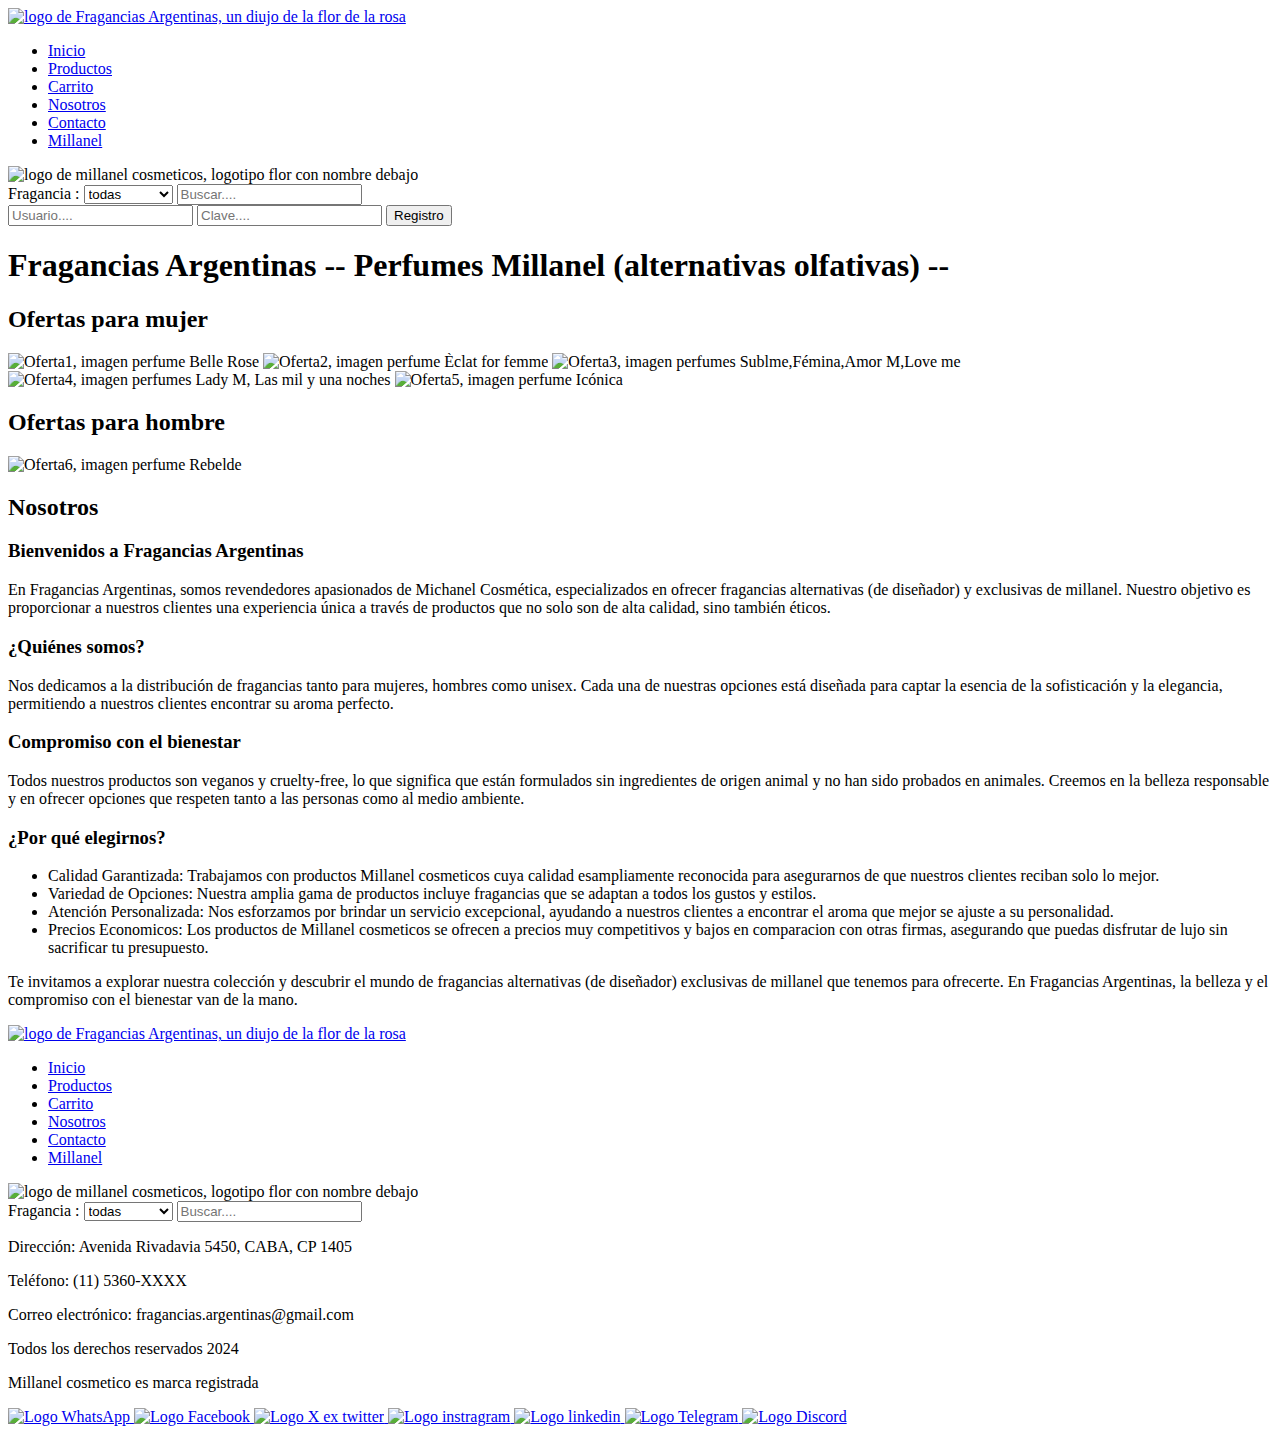
==== index.html @ 6be1ab0a "Add files via upload" ====
<!DOCTYPE html><!--avisa al navegador el formato html5-->
<html lang="es"><!--lang = lenguaje en español-->
  <!-- alt z cre multininea del texto para que entre la ventana -->    
    <!--etiqueta de configuraciones para el navegador-->
  <head>
      <meta charset="UTF-8">
      <meta name="viewport" content="width=device-width, initial-scale=1.0">
      <title>Fragancias Argentinas | Venta perfumes Millanel</title>
      <!-- favicon icono-->
      <link rel="shortcut icon" href="favicon.ico" type="image/x-icon">  
      <link rel="stylesheet" href="./css/estilos.css">
  </head>
  <!-- aca va el contenido que ve el usuario-->
  <body>
    <header id="header" class="colorPrincipal">
      <a href="index.html">
        <img class="logo" src="./assets/img/rosa _128px.png" alt="logo de Fragancias Argentinas, un diujo de la flor de la rosa"> 
      </a>        
      <nav>
        <ul>
          <!-- 
          <li><a href="">Inicio</a></li>
          <li><a href="#">Inicio</a></li>
          -->
          <li><a href="index.html">Inicio</a></li>   <!-- pagina con ofrtas-->
          <li><a href="./pages/productos.html">Productos</a></li>
          <li><a href="./pages/carrito.html">Carrito</a></li><!-- al hacer la compra pedir datos para facturar-->
          <li><a href="#nosotros">Nosotros</a></li>
          <li><a href="./pages/contacto.html">Contacto</a></li>
          <!--target="_blank" solo se usa cuando tenemos rutas absolutas 
          es decir el ancla o el link nos lleva fuera de nuestro sitio web y necesitamos que nuestro sitio web siga abierto en el navegador
          en el footer en los iconos de las redes sociales este atributo es obligatorio
          -->
          <li><a href="https://www.millanel.com" target="_blank">Millanel</a></li>
        </ul>
      </nav>
      <div>
        <img class="logo" src="./assets/img/millanel_logo.png" alt="logo de millanel cosmeticos, logotipo flor con nombre debajo "> 
      </div>
      <label for="genero">Fragancia :</label>
      <select name="genero" id="genero">
        <option value="todos">todas</option>
        <option value="femenino">femeninas</option>
        <option value="masculino">masculinas</option>
        <option value="unisex">unisex</option>
      </select>
      <!--  intentar poner una busqueda local-->
      <input type="search" placeholder="Buscar...."id="BusquedaText">       
      <div>
        <input type="text" placeholder="Usuario...."id="RegUsuario">  
        <input type="password" placeholder="Clave...."id="RegClave">       
        <button onclick="location.href='./pages/registro.html'">Registro</button>  
      </div>
    </header>
    <main>
      <h1><span class="razonSocial">Fragancias Argentinas</span> -- Perfumes Millanel (alternativas olfativas) --</h1>
      <section id="oferta_f">
        <h2>Ofertas para mujer</h2>
        <img src="./assets/img/ofertas/Oferta1.jpg" alt="Oferta1, imagen perfume Belle Rose">
        <img src="./assets/img/ofertas/Oferta2.jpg" alt="Oferta2, imagen perfume Èclat for femme">
        <img src="./assets/img/ofertas/Oferta3.jpg" alt="Oferta3, imagen perfumes Sublme,Fémina,Amor M,Love me">
        <img src="./assets/img/ofertas/Oferta4.jpg" alt="Oferta4, imagen perfumes Lady M, Las mil y  una noches">
        <img src="./assets/img/ofertas/Oferta5.jpg" alt="Oferta5, imagen perfume Icónica">
      </section>
      <section id="oferta_m">
        <h2>Ofertas para hombre</h2>
        <img src="./assets/img/ofertas/Oferta6.jpg" alt="Oferta6, imagen perfume Rebelde">
      </section>
      <section id="nosotros">
        <h2>Nosotros</h2>
        <h3>Bienvenidos a <span class="razonSocial">Fragancias Argentinas</span></h3>
        <p>
          En <span class="razonSocial">Fragancias Argentinas</span>, somos revendedores apasionados de Michanel Cosmética, especializados en ofrecer fragancias alternativas (de diseñador) y exclusivas de millanel. Nuestro objetivo es proporcionar a nuestros clientes una experiencia única a través de productos que no solo son de alta calidad, sino también éticos.           
        </p>
        <h3>¿Quiénes somos?</h3>
        <p>
          Nos dedicamos a la distribución de fragancias tanto para mujeres, hombres como unisex. Cada una de nuestras opciones está diseñada para captar la esencia de la sofisticación y la elegancia, permitiendo a nuestros clientes encontrar su aroma perfecto.
        </p>  
        <h3>Compromiso con el bienestar</h3>
        <p>
          Todos nuestros productos son veganos y cruelty-free, lo que significa que están formulados sin ingredientes de origen animal y no han sido probados en animales. Creemos en la belleza responsable y en ofrecer opciones que respeten tanto a las personas como al medio ambiente.
        </p>    
        <h3>¿Por qué elegirnos?</h3>
        <ul>
          <li>Calidad Garantizada: Trabajamos con productos Millanel cosmeticos cuya calidad
          esampliamente reconocida para asegurarnos de que nuestros clientes reciban solo lo mejor.</li>
          <li>Variedad de Opciones: Nuestra amplia gama de productos incluye fragancias que se adaptan a todos los gustos y estilos.</li>
          <li>Atención Personalizada: Nos esforzamos por brindar un servicio excepcional, ayudando a nuestros clientes a encontrar el aroma que mejor se ajuste a su personalidad.</li>
          <li>Precios Economicos: Los productos de Millanel cosmeticos se ofrecen a precios muy competitivos y bajos en comparacion con otras firmas, asegurando que puedas disfrutar de lujo sin sacrificar tu presupuesto. </li>
        </ul>
        <p>
          Te invitamos a explorar nuestra colección y descubrir el mundo de fragancias alternativas (de diseñador) exclusivas de millanel que tenemos para ofrecerte. En <span class="razonSocial">Fragancias Argentinas</span>, la belleza y el compromiso con el bienestar van de la mano. 
        </p>
    </main>
    <footer id="footer" class="colorPrincipal">
      <a href="index.html">
      <img src="./assets/img/rosa _128px.png" alt="logo de Fragancias Argentinas, un diujo de la flor de la rosa"> 
      <nav>
        <ul>
          <!-- 
          <li><a href="">Inicio</a></li>
          <li><a href="#">Inicio</a></li>
          -->
          <li><a href="index.html">Inicio</a></li>   <!-- pagina con ofrtas-->
          <li><a href="./pages/productos.html">Productos</a></li>
          <li><a href="./pages/carrito.html">Carrito</a></li><!-- al hacer la compra pedir datos para facturar-->
          <li><a href="#nosotros">Nosotros</a></li>
          <li><a href="./pages/contacto.html">Contacto</a></li>
          <!--target="_blank" solo se usa cuando tenemos rutas absolutas 
          es decir el ancla o el link nos lleva fuera de nuestro sitio web y necesitamos que nuestro sitio web siga abierto en el navegador
          en el footer en los iconos de las redes sociales este atributo es obligatorio
          -->
          <li><a href="https://www.millanel.com" target="_blank">Millanel</a></li>
        </ul>
      </nav>
      <div>
        <img class="logo" src="./assets/img/millanel_logo.png" alt="logo de millanel cosmeticos, logotipo flor con nombre debajo "> 
      </div>
      <label for="genero">Fragancia :</label>
        <select name="genero" id="genero">
        <option value="todos">todas</option>
        <option value="femenino">femeninas</option>
        <option value="masculino">masculinas</option>
        <option value="unisex">unisex</option>
      </select>
      <!--  intentar poner una busqueda local-->

      <input type="search" placeholder="Buscar...."id="BusquedaText">   

        <div>
          <p><span class="fuenteNegrita60">Dirección:</span> Avenida Rivadavia 5450, CABA, CP 1405</p>
          <p><span class="fuenteNegrita60">Teléfono:</span> (11) 5360-XXXX</p>
          <p><span class="fuenteNegrita60">Correo electrónico:</span>  fragancias.argentinas@gmail.com</p>
          <p>Todos los derechos reservados 2024</p>
          <p>Millanel cosmetico es marca registrada</p>
        </div>
        
      </div>
        <div class="iconos_redes">
          <a href="https://web.whatsapp.com/"target="_blank">
            <img src="./assets/img/Redes/WhatsApp.svg" alt="Logo WhatsApp" style="width:21px">
          </a>
          <a href="https://www.facebook.com" target="_blank">
          <img src="./assets/img/Redes/2023_Facebook_icon.svg" alt="Logo Facebook" style="width:20px">
        </a>
        <a href="https://x.com/?lang=es" target="_blank">
          <img src="./assets/img/Redes/X_logo_2023.svg" alt="Logo X ex twitter" style="width:20px">
        </a>
        <a href="https://www.instagram.com" target="_blank">
          <img src="./assets/img/Redes/Instagram_logo_2022.svg" alt="Logo instragram" style="width:20px">
        </a>
        <a href="https://www.linkedin.com" target="_blank">
          <img src="./assets/img/Redes/linkedin_icon.svg" alt="Logo linkedin" style="width:20px">
        </a>
        <a href="https://web.telegram.org/k/"target="_blank">
          <img src="./assets/img/Redes/Telegram_logo.svg" alt="Logo Telegram" style="width:21px">
        </a>
        <a href="https://discord.com/"target="_blank">
          <img src="./assets/img/Redes/discord-round-color-icon.svg" alt="Logo Discord" style="width:21px">
      </div>   
    </footer>
      
      
  </body>
</html>
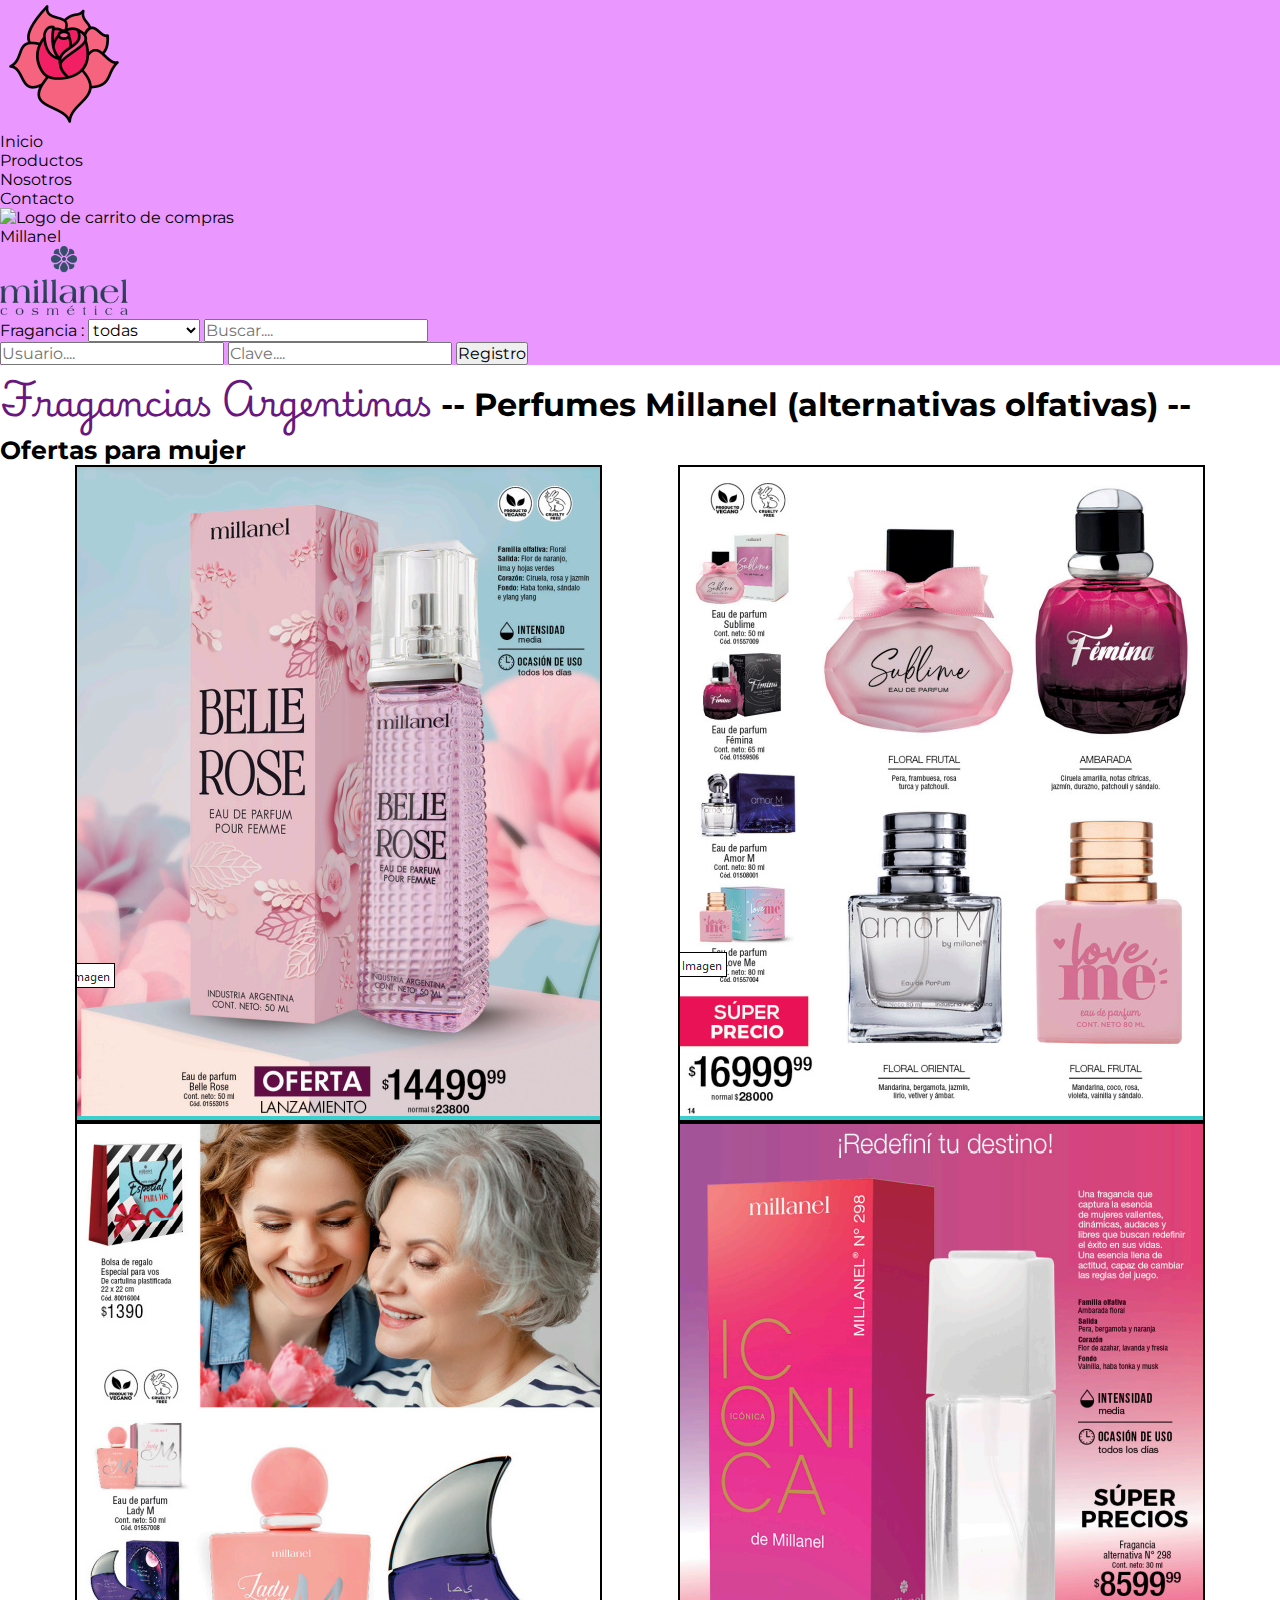
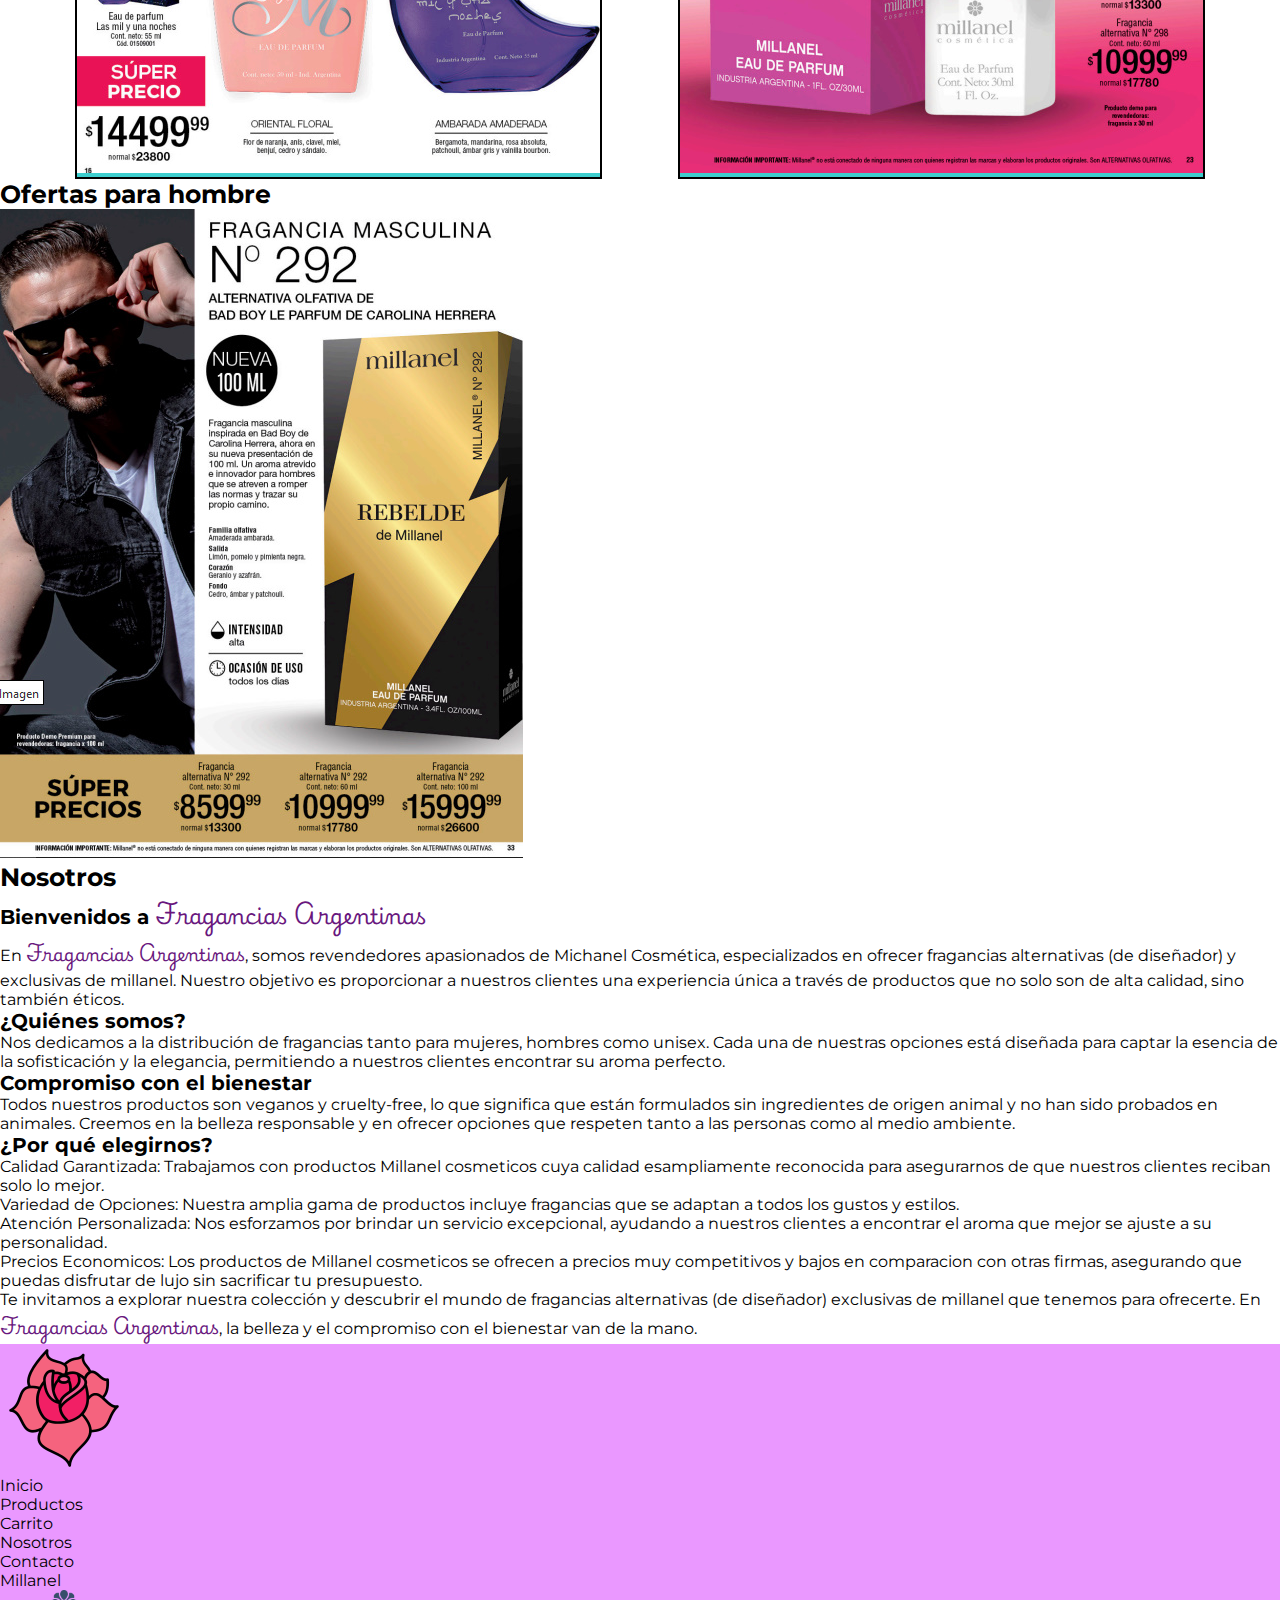
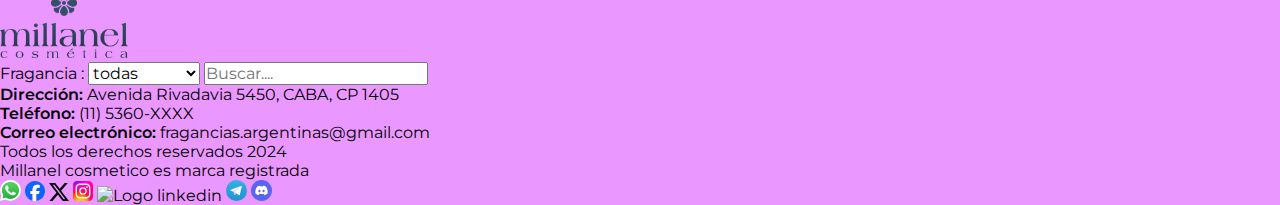
==== commit 6357344c: "Add files via upload" ====
--- a/index.html
+++ b/index.html
@@ -24,9 +24,16 @@
           -->
           <li><a href="index.html">Inicio</a></li>   <!-- pagina con ofrtas-->
           <li><a href="./pages/productos.html">Productos</a></li>
-          <li><a href="./pages/carrito.html">Carrito</a></li><!-- al hacer la compra pedir datos para facturar-->
+          <!-- <li><a href="./pages/carrito.html">Carrito</a></li>-->
+          <!-- al hacer la compra pedir datos para facturar-->
           <li><a href="#nosotros">Nosotros</a></li>
           <li><a href="./pages/contacto.html">Contacto</a></li>
+          <!-- <li><a href="./pages/carrito.html"  target="_blank">  -->
+          <li><a href="./pages/carrito.html" >
+            <img src="./assets/img/Redes/CarritoCompras.svg" alt="Logo de carrito de compras" style="width:20px">
+          </a>
+          </li>
+          
           <!--target="_blank" solo se usa cuando tenemos rutas absolutas 
           es decir el ancla o el link nos lleva fuera de nuestro sitio web y necesitamos que nuestro sitio web siga abierto en el navegador
           en el footer en los iconos de las redes sociales este atributo es obligatorio
@@ -54,13 +61,21 @@
     </header>
     <main>
       <h1><span class="razonSocial">Fragancias Argentinas</span> -- Perfumes Millanel (alternativas olfativas) --</h1>
-      <section id="oferta_f">
-        <h2>Ofertas para mujer</h2>
-        <img src="./assets/img/ofertas/Oferta1.jpg" alt="Oferta1, imagen perfume Belle Rose">
-        <img src="./assets/img/ofertas/Oferta2.jpg" alt="Oferta2, imagen perfume Èclat for femme">
-        <img src="./assets/img/ofertas/Oferta3.jpg" alt="Oferta3, imagen perfumes Sublme,Fémina,Amor M,Love me">
-        <img src="./assets/img/ofertas/Oferta4.jpg" alt="Oferta4, imagen perfumes Lady M, Las mil y  una noches">
-        <img src="./assets/img/ofertas/Oferta5.jpg" alt="Oferta5, imagen perfume Icónica">
+      <h2>Ofertas para mujer</h2>
+      <section class="contenedor_oferta" id="oferta_f">
+        <div class="flex-item">
+          <img src="./assets/img/ofertas/Oferta1.jpg" alt="Oferta1, imagen perfume Belle Rose">
+        </div>
+          <!-- <img src="./assets/img/ofertas/Oferta2.jpg" alt="Oferta2, imagen perfume Èclat for femme">-->
+        <div class="flex-item">
+          <img src="./assets/img/ofertas/Oferta3.jpg" alt="Oferta3, imagen perfumes Sublme,Fémina,Amor M,Love me">
+        </div>
+        <div class="flex-item">  
+          <img src="./assets/img/ofertas/Oferta4.jpg" alt="Oferta4, imagen perfumes Lady M, Las mil y  una noches">
+        </div>
+        <div class="flex-item">
+          <img src="./assets/img/ofertas/Oferta5.jpg" alt="Oferta5, imagen perfume Icónica">
+        </div>
       </section>
       <section id="oferta_m">
         <h2>Ofertas para hombre</h2>
--- a/css/estilos.css
+++ b/css/estilos.css
@@ -0,0 +1,88 @@
+/*@import url('https://fonts.googleapis.com/css2?family=Berkshire&family=Montserrat:ital,wght@0,100..900;1,100..900&display=swap');
+*/
+@import url('https://fonts.googleapis.com/css2?family=Berkshire+Swash&family=Montserrat:ital,wght@0,100..900;1,100..900&family=Playwrite+AR:wght@100..400&display=swap');
+/*
+@import url('https://fonts.googleapis.com/css2?family=Berkshire+Swash&family=Montserrat:ital,wght@0,100..900;1,100..900&display=swap');
+*/
+*{
+    /*fuente*/
+    font-family: "Montserrat", sans-serif;
+    font-size: 1rem; /* 1 rem es la unidad de medida que establecio en el navegador*/
+    margin:0;
+    padding:0;
+    box-sizing: border-box;
+
+}
+}
+h1,h2,h3,h4,h5,h6{
+    font-family: "Playwrite DE Grund", cursive;
+}
+.razonSocial{
+    font-family: "Playwrite AR", serif;
+    color: #69177e;
+    font-size: 1.05em;
+/*    font-family: "Berkshire Swash", serif;
+parrafo es lo minimo 16 pixeles rem de fija en el establecio nave y el em es el mas carcano la refenia
+*/
+}
+p{
+    font-size: 1rem; /* 1 rem es la unidad de medida que establecio en el navegador*/
+}
+h1{
+    font-size: 2rem; /* 1 rem es la unidad de medida que establecio en el navegador */
+}
+h2{
+    font-size: 1.56rem /*25px*/ ;
+}
+h3{
+    font-size: 1.25rem /*20px*/ ;
+}
+.fuente50px{
+    font-size: 55px;
+}
+.colorPrincipal{
+    background-color: #ea98ff;
+    color: black;
+    a{
+        color:black;
+    }
+}
+.fuenteNegrita{
+    font-weight: 700;
+}
+.fuenteNegrita60{
+    font-weight: 600;
+}
+header, footer{
+    .logo{
+        width: 10%;
+    }
+    ul{
+        list-style: none;
+    }
+    a{
+        color:white;
+        text-decoration: none;
+    }
+    .fa-whatsapp{
+        color: #25d366;
+        font-size: 64px;
+    }
+}
+
+.contenedor_oferta{
+    margin:0 auto;
+    display:flex;
+    flex-direction: row;
+    flex-wrap:wrap;
+    justify-content:space-evenly;
+    align-content: space-evenly;
+    align-items: center;
+}
+.flex-item{
+    border: 2px solid black;
+    background-color: rgb(61, 206, 206);
+
+   
+}   
+
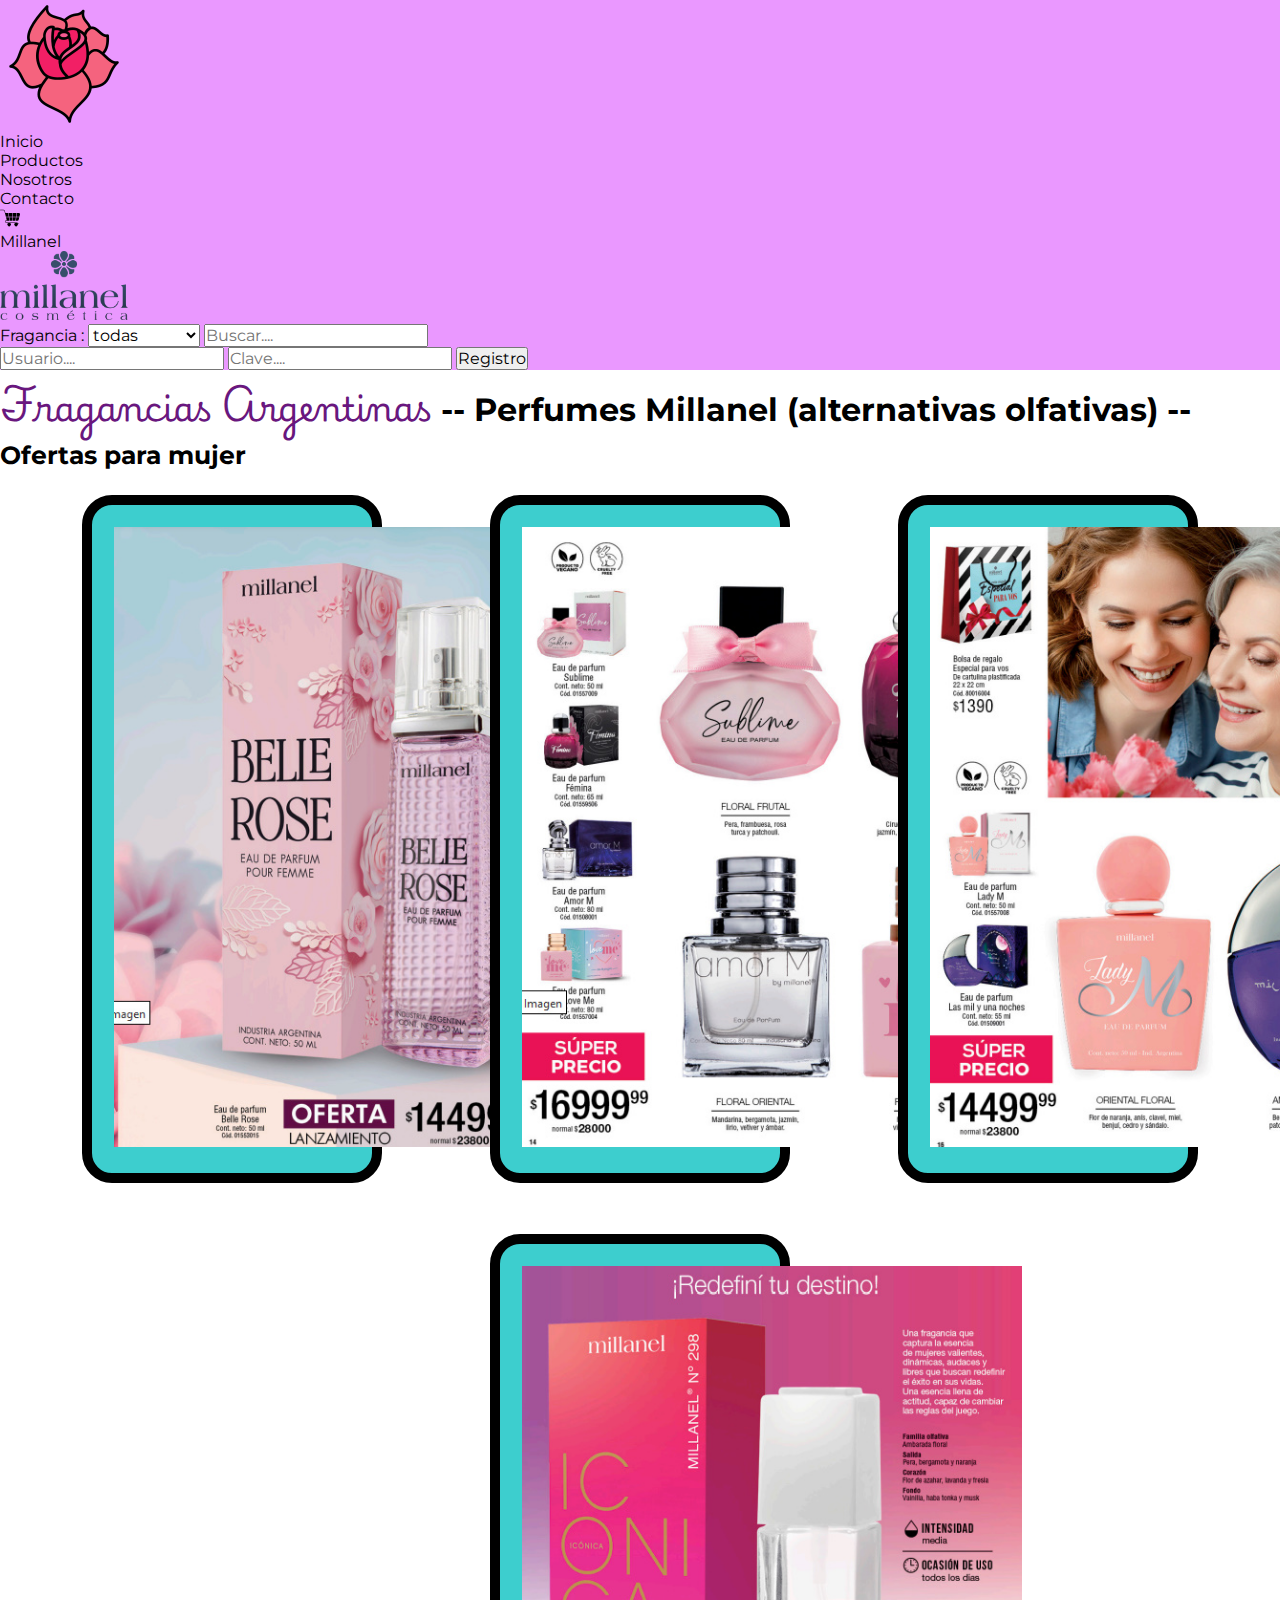
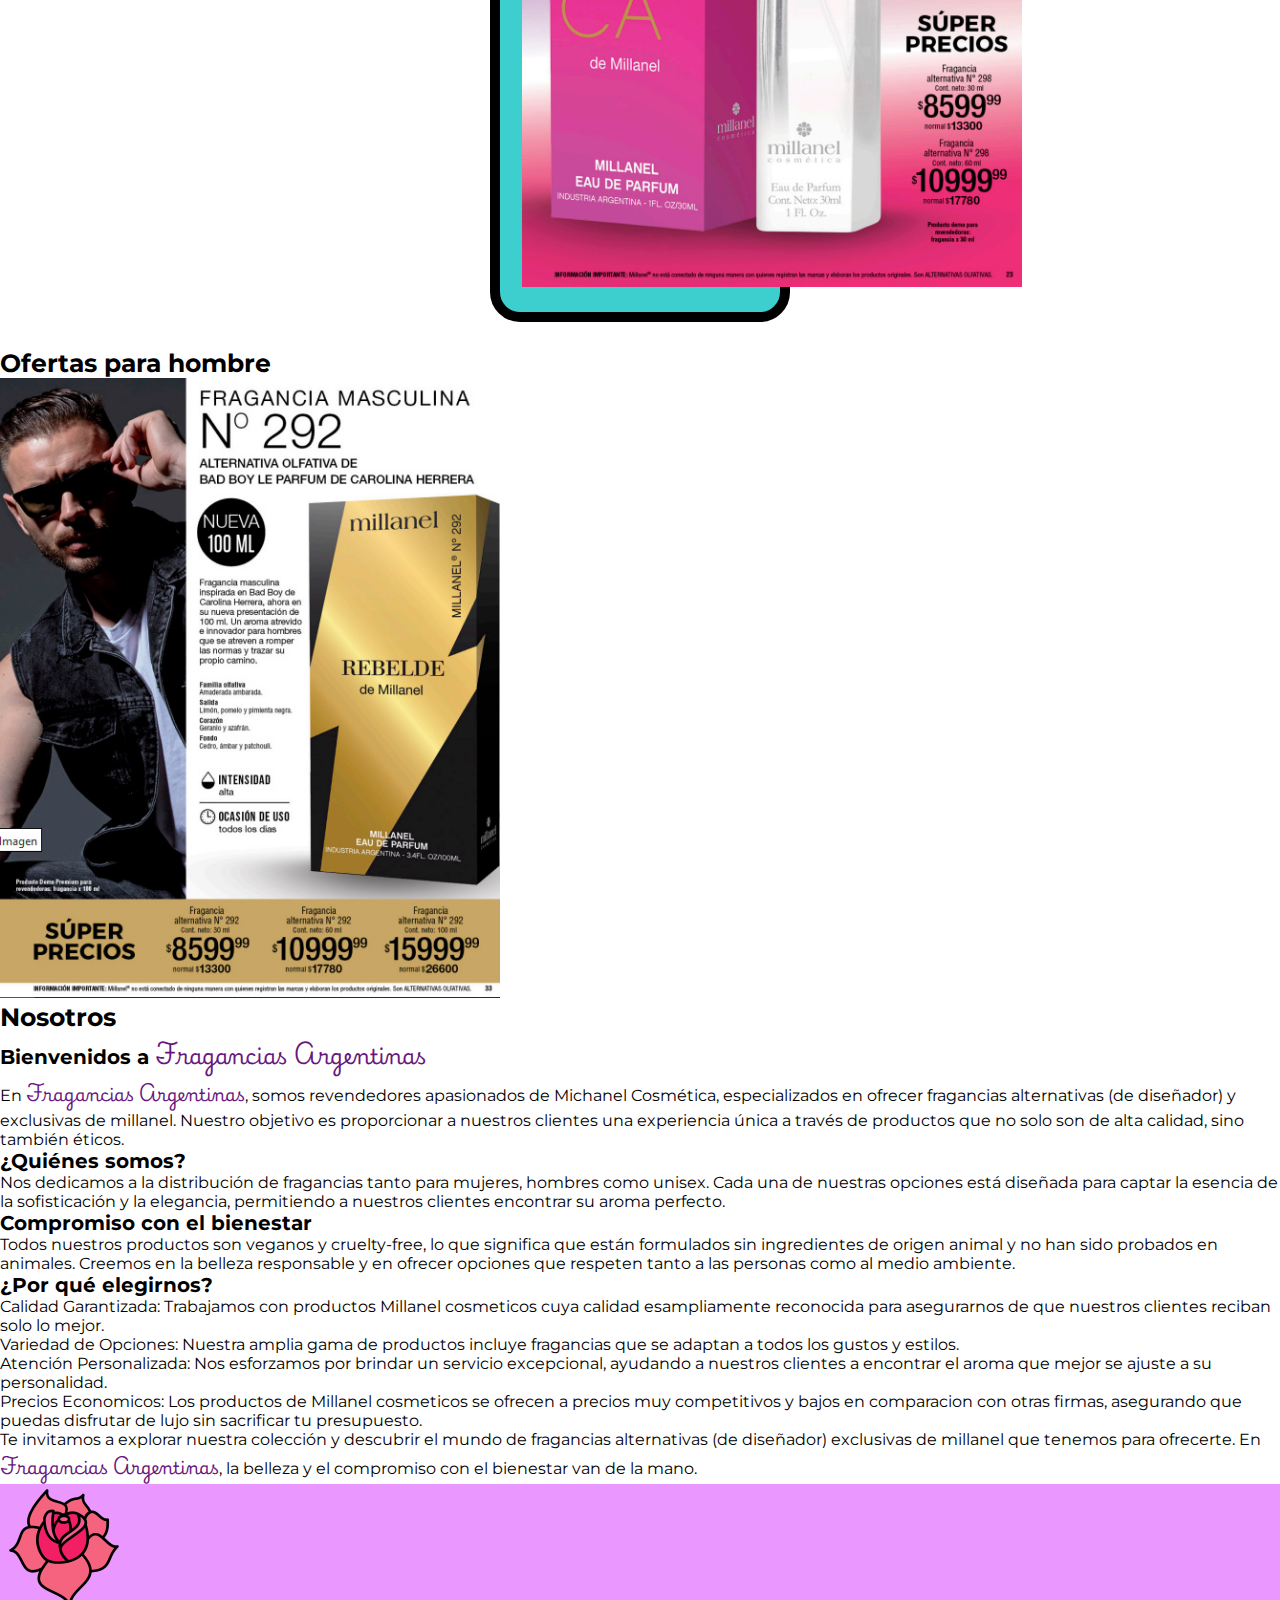
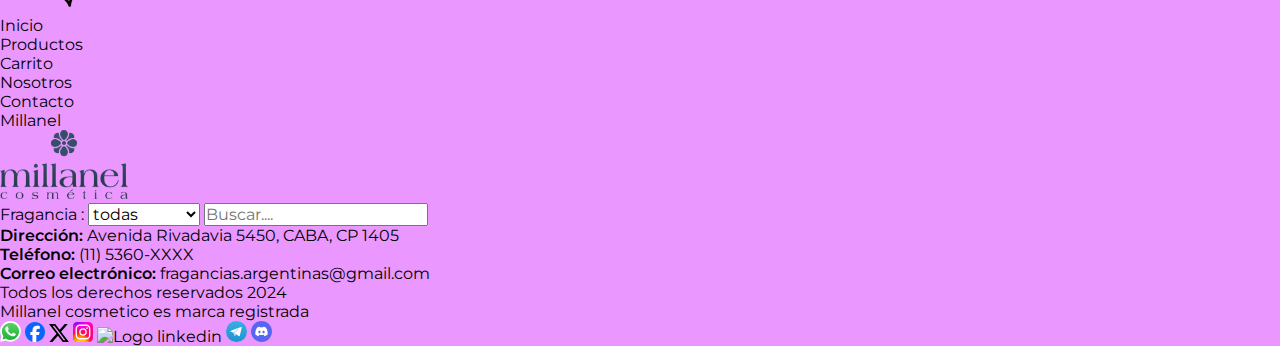
==== commit b6e01544: "Add files via upload" ====
--- a/index.html
+++ b/index.html
@@ -64,22 +64,22 @@
       <h2>Ofertas para mujer</h2>
       <section class="contenedor_oferta" id="oferta_f">
         <div class="flex-item">
-          <img src="./assets/img/ofertas/Oferta1.jpg" alt="Oferta1, imagen perfume Belle Rose">
+          <img src="./assets/img/ofertas/Oferta1.jpg" alt="Oferta1, imagen perfume Belle Rose" width="500px">
         </div>
           <!-- <img src="./assets/img/ofertas/Oferta2.jpg" alt="Oferta2, imagen perfume Èclat for femme">-->
         <div class="flex-item">
-          <img src="./assets/img/ofertas/Oferta3.jpg" alt="Oferta3, imagen perfumes Sublme,Fémina,Amor M,Love me">
+          <img src="./assets/img/ofertas/Oferta3.jpg" alt="Oferta3, imagen perfumes Sublme,Fémina,Amor M,Love me" width="500px">
         </div>
         <div class="flex-item">  
-          <img src="./assets/img/ofertas/Oferta4.jpg" alt="Oferta4, imagen perfumes Lady M, Las mil y  una noches">
+          <img src="./assets/img/ofertas/Oferta4.jpg" alt="Oferta4, imagen perfumes Lady M, Las mil y  una noches" width="500px">
         </div>
         <div class="flex-item">
-          <img src="./assets/img/ofertas/Oferta5.jpg" alt="Oferta5, imagen perfume Icónica">
+          <img src="./assets/img/ofertas/Oferta5.jpg" alt="Oferta5, imagen perfume Icónica" width="500px">
         </div>
       </section>
       <section id="oferta_m">
         <h2>Ofertas para hombre</h2>
-        <img src="./assets/img/ofertas/Oferta6.jpg" alt="Oferta6, imagen perfume Rebelde">
+        <img src="./assets/img/ofertas/Oferta6.jpg" alt="Oferta6, imagen perfume Rebelde" width="500px">
       </section>
       <section id="nosotros">
         <h2>Nosotros</h2>
--- a/css/estilos.css
+++ b/css/estilos.css
@@ -75,14 +75,19 @@
     display:flex;
     flex-direction: row;
     flex-wrap:wrap;
+    align-content: space-evenly;
     justify-content:space-evenly;
-    align-content: space-evenly;
     align-items: center;
+    
+    
 }
 .flex-item{
-    border: 2px solid black;
+    border: 10px solid black;
+    border-radius: 30px; /* 5% */
     background-color: rgb(61, 206, 206);
+    padding: 1.7%;
+    width: 300px; 
+    margin: 2%;
 
-   
 }   
 
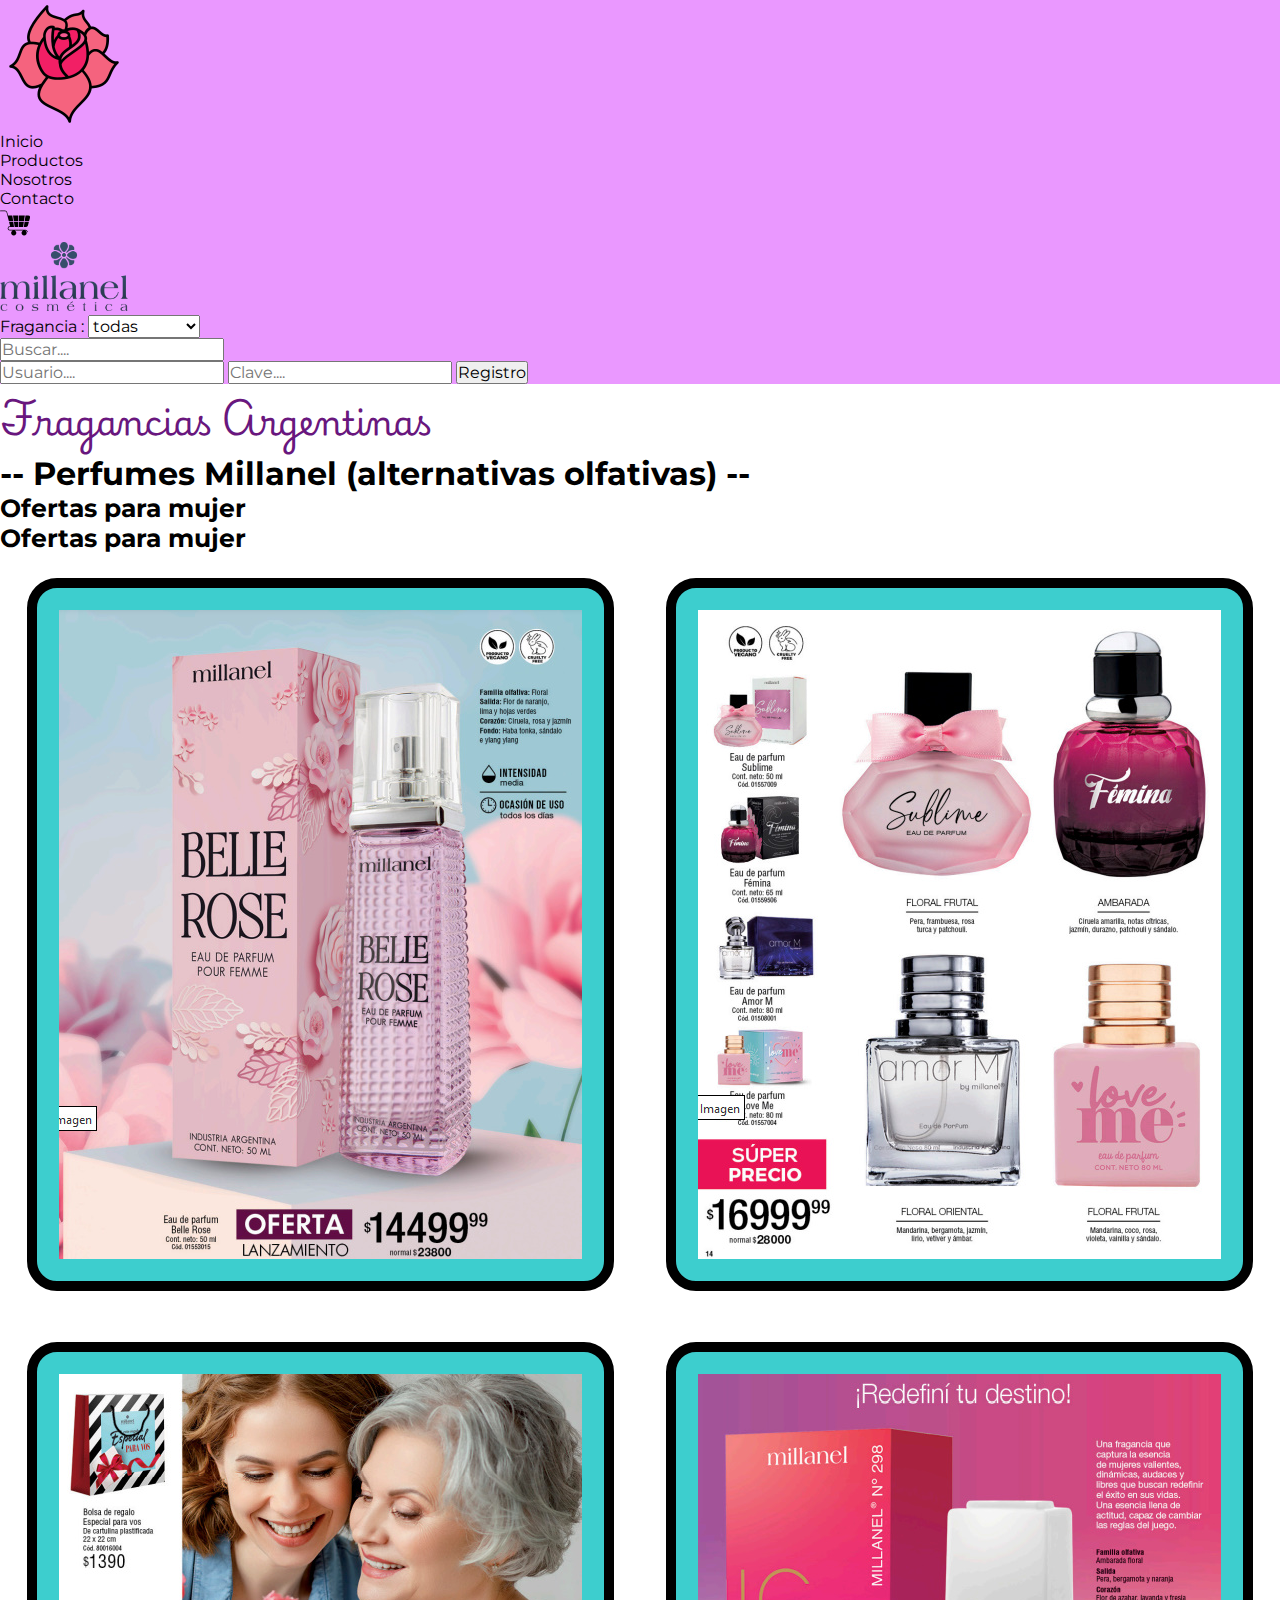
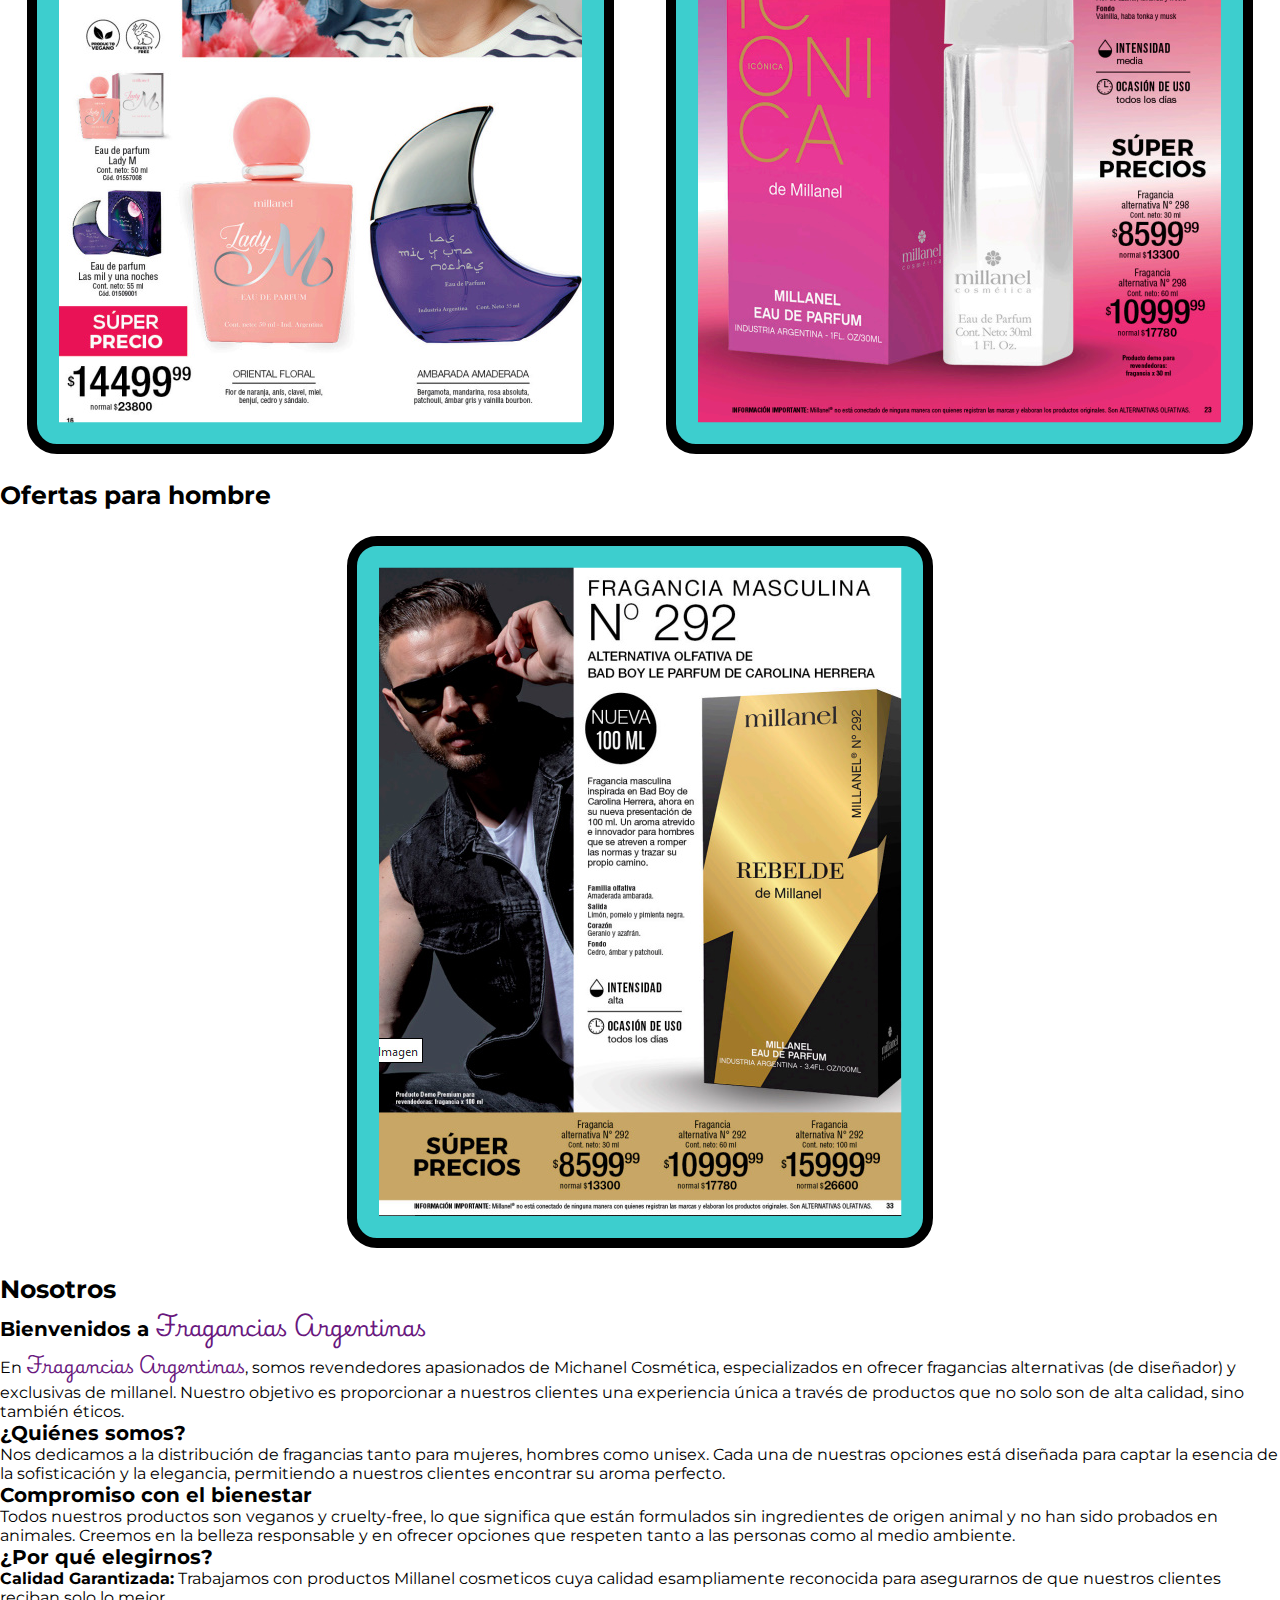
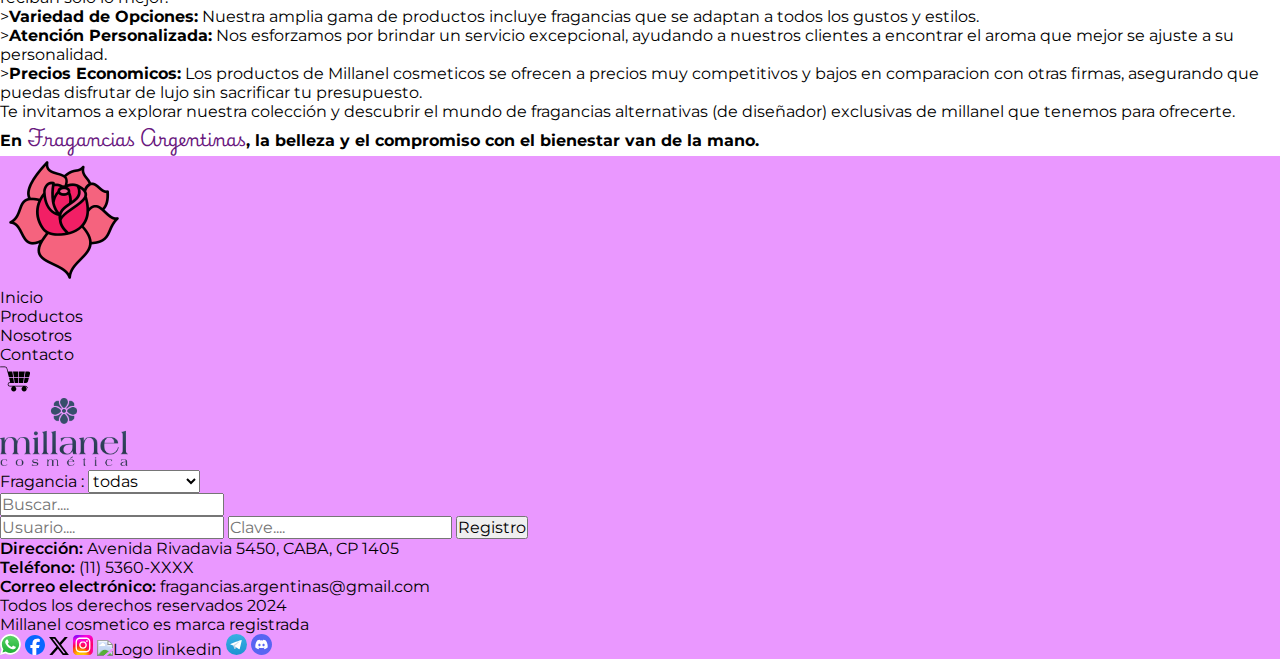
==== commit 22c7334c: "Add files via upload" ====
--- a/index.html
+++ b/index.html
@@ -1,87 +1,77 @@
-<!DOCTYPE html><!--avisa al navegador el formato html5-->
-<html lang="es"><!--lang = lenguaje en español-->
+<!DOCTYPE html>
+<html lang="es">
   <!-- alt z cre multininea del texto para que entre la ventana -->    
-    <!--etiqueta de configuraciones para el navegador-->
   <head>
-      <meta charset="UTF-8">
-      <meta name="viewport" content="width=device-width, initial-scale=1.0">
-      <title>Fragancias Argentinas | Venta perfumes Millanel</title>
-      <!-- favicon icono-->
-      <link rel="shortcut icon" href="favicon.ico" type="image/x-icon">  
-      <link rel="stylesheet" href="./css/estilos.css">
+    <meta charset="UTF-8">
+    <meta name="viewport" content="width=device-width, initial-scale=1.0">
+    <title>Fragancias Argentinas | Venta perfumes Millanel </title>
+    <link rel="shortcut icon" href="favicon.ico" type="image/x-icon">  
+    <link rel="stylesheet" href="./css/estilos.css">
   </head>
-  <!-- aca va el contenido que ve el usuario-->
   <body>
     <header id="header" class="colorPrincipal">
-      <a href="index.html">
-        <img class="logo" src="./assets/img/rosa _128px.png" alt="logo de Fragancias Argentinas, un diujo de la flor de la rosa"> 
-      </a>        
-      <nav>
-        <ul>
-          <!-- 
-          <li><a href="">Inicio</a></li>
-          <li><a href="#">Inicio</a></li>
-          -->
-          <li><a href="index.html">Inicio</a></li>   <!-- pagina con ofrtas-->
-          <li><a href="./pages/productos.html">Productos</a></li>
-          <!-- <li><a href="./pages/carrito.html">Carrito</a></li>-->
-          <!-- al hacer la compra pedir datos para facturar-->
-          <li><a href="#nosotros">Nosotros</a></li>
-          <li><a href="./pages/contacto.html">Contacto</a></li>
-          <!-- <li><a href="./pages/carrito.html"  target="_blank">  -->
-          <li><a href="./pages/carrito.html" >
-            <img src="./assets/img/Redes/CarritoCompras.svg" alt="Logo de carrito de compras" style="width:20px">
+      <section class="contenedor_header">
+        <div class="header-flex-item">
+          <a href="index.html">
+            <img class="logo" src="./assets/img/rosa _128px.png" alt="logo de Fragancias Argentinas, un diujo de la flor de la rosa"> 
           </a>
-          </li>
-          
-          <!--target="_blank" solo se usa cuando tenemos rutas absolutas 
-          es decir el ancla o el link nos lleva fuera de nuestro sitio web y necesitamos que nuestro sitio web siga abierto en el navegador
-          en el footer en los iconos de las redes sociales este atributo es obligatorio
-          -->
-          <li><a href="https://www.millanel.com" target="_blank">Millanel</a></li>
-        </ul>
-      </nav>
-      <div>
-        <img class="logo" src="./assets/img/millanel_logo.png" alt="logo de millanel cosmeticos, logotipo flor con nombre debajo "> 
-      </div>
-      <label for="genero">Fragancia :</label>
-      <select name="genero" id="genero">
-        <option value="todos">todas</option>
-        <option value="femenino">femeninas</option>
-        <option value="masculino">masculinas</option>
-        <option value="unisex">unisex</option>
-      </select>
-      <!--  intentar poner una busqueda local-->
-      <input type="search" placeholder="Buscar...."id="BusquedaText">       
-      <div>
-        <input type="text" placeholder="Usuario...."id="RegUsuario">  
-        <input type="password" placeholder="Clave...."id="RegClave">       
-        <button onclick="location.href='./pages/registro.html'">Registro</button>  
+        </div>
+        <div class="header-flex-item">
+          <nav>
+            <ul>
+              <li><a href="index.html">Inicio</a></li>   <!-- pagina con ofrtas-->
+              <li><a href="./pages/productos.html">Productos</a></li>
+              <li><a href="#nosotros">Nosotros</a></li>
+              <li><a href="./pages/contacto.html">Contacto</a></li>
+              <li><a href="./pages/carrito.html" >
+                <img src="./assets/img/Redes/CarritoCompras.svg" alt="Logo de carrito de compras" style="width:30px">
+              </a></li>
+            </ul>
+          </nav>
+        </div>
+        <div class="header-flex-item">
+          <a href="https://www.millanel.com" target="_blank">
+            <img class="logo" src="./assets/img/millanel_logo.png" alt="logo de millanel cosmeticos, logotipo flor con nombre debajo "> 
+          </a>
+        </div>
+      </section>
+      <section class="contenedor_sub_nav">
+        <div class="sub_nav-flex-item">
+          <label for="genero">Fragancia :</label>
+          <select name="genero" id="genero">
+            <option value="todos">todas</option>
+            <option value="femenino">femeninas</option>
+            <option value="masculino">masculinas</option>
+            <option value="unisex">unisex</option>  
+          </select> 
+        </div> 
+        <input type="search" placeholder="Buscar...." class="sub_nav-flex-item" id="BusquedaText">   
+        <div class="sub_nav-flex-item"> 
+          <input type="text" placeholder="Usuario...."id="RegUsuario">
+          <input type="password" placeholder="Clave...."id="RegClave">
+          <button onclick="location.href='./pages/registro.html'">Registro</button>       
+        </section>   
       </div>
     </header>
     <main>
-      <h1><span class="razonSocial">Fragancias Argentinas</span> -- Perfumes Millanel (alternativas olfativas) --</h1>
+      <h1><div class="razonSocial">Fragancias Argentinas</div> -- Perfumes Millanel (alternativas olfativas) --</h1>
       <h2>Ofertas para mujer</h2>
-      <section class="contenedor_oferta" id="oferta_f">
-        <div class="flex-item">
-          <img src="./assets/img/ofertas/Oferta1.jpg" alt="Oferta1, imagen perfume Belle Rose" width="500px">
-        </div>
-          <!-- <img src="./assets/img/ofertas/Oferta2.jpg" alt="Oferta2, imagen perfume Èclat for femme">-->
-        <div class="flex-item">
-          <img src="./assets/img/ofertas/Oferta3.jpg" alt="Oferta3, imagen perfumes Sublme,Fémina,Amor M,Love me" width="500px">
-        </div>
-        <div class="flex-item">  
-          <img src="./assets/img/ofertas/Oferta4.jpg" alt="Oferta4, imagen perfumes Lady M, Las mil y  una noches" width="500px">
-        </div>
-        <div class="flex-item">
-          <img src="./assets/img/ofertas/Oferta5.jpg" alt="Oferta5, imagen perfume Icónica" width="500px">
+      <section id="oferta_f">
+        <h2>Ofertas para mujer</h2>
+        <div class="contenedor_oferta">
+          <img src="./assets/img/ofertas/Oferta1.jpg" alt="Oferta1, imagen perfume Belle Rose" class="flex-item">
+          <img src="./assets/img/ofertas/Oferta3.jpg" alt="Oferta3, imagen perfumes Sublme,Fémina,Amor M,Love me" class="flex-item">    
+          <img src="./assets/img/ofertas/Oferta4.jpg" alt="Oferta4, imagen perfumes Lady M, Las mil y  una noches" class="flex-item">      
+          <img src="./assets/img/ofertas/Oferta5.jpg" alt="Oferta5, imagen perfume Icónica" class="flex-item">
         </div>
       </section>
       <section id="oferta_m">
         <h2>Ofertas para hombre</h2>
-        <img src="./assets/img/ofertas/Oferta6.jpg" alt="Oferta6, imagen perfume Rebelde" width="500px">
+        <div class="contenedor_oferta" >
+          <img src="./assets/img/ofertas/Oferta6.jpg" alt="Oferta6, imagen perfume Rebelde" class="flex-item">
+        </div>
       </section>
-      <section id="nosotros">
+      <section class="nosotros" id="nosotros">
         <h2>Nosotros</h2>
         <h3>Bienvenidos a <span class="razonSocial">Fragancias Argentinas</span></h3>
         <p>
@@ -97,59 +87,73 @@
         </p>    
         <h3>¿Por qué elegirnos?</h3>
         <ul>
-          <li>Calidad Garantizada: Trabajamos con productos Millanel cosmeticos cuya calidad
+          <li><span class="fuenteNegrita">Calidad Garantizada:</span> Trabajamos con productos Millanel cosmeticos cuya calidad
           esampliamente reconocida para asegurarnos de que nuestros clientes reciban solo lo mejor.</li>
-          <li>Variedad de Opciones: Nuestra amplia gama de productos incluye fragancias que se adaptan a todos los gustos y estilos.</li>
-          <li>Atención Personalizada: Nos esforzamos por brindar un servicio excepcional, ayudando a nuestros clientes a encontrar el aroma que mejor se ajuste a su personalidad.</li>
-          <li>Precios Economicos: Los productos de Millanel cosmeticos se ofrecen a precios muy competitivos y bajos en comparacion con otras firmas, asegurando que puedas disfrutar de lujo sin sacrificar tu presupuesto. </li>
+          <li>><span class="fuenteNegrita">Variedad de Opciones:</span> Nuestra amplia gama de productos incluye fragancias que se adaptan a todos los gustos y estilos.</li>
+          <li>><span class="fuenteNegrita">Atención Personalizada:</span> Nos esforzamos por brindar un servicio excepcional, ayudando a nuestros clientes a encontrar el aroma que mejor se ajuste a su personalidad.</li>
+          <li>><span class="fuenteNegrita">Precios Economicos:</span> Los productos de Millanel cosmeticos se ofrecen a precios muy competitivos y bajos en comparacion con otras firmas, asegurando que puedas disfrutar de lujo sin sacrificar tu presupuesto. </li>
         </ul>
         <p>
-          Te invitamos a explorar nuestra colección y descubrir el mundo de fragancias alternativas (de diseñador) exclusivas de millanel que tenemos para ofrecerte. En <span class="razonSocial">Fragancias Argentinas</span>, la belleza y el compromiso con el bienestar van de la mano. 
+          Te invitamos a explorar nuestra colección y descubrir el mundo de fragancias alternativas (de diseñador) exclusivas de millanel que tenemos para ofrecerte. 
         </p>
+        <h4 >
+          En <span class="razonSocial">Fragancias Argentinas</span>, la belleza y el compromiso con el bienestar van de la mano. 
+        </h4>
     </main>
     <footer id="footer" class="colorPrincipal">
-      <a href="index.html">
-      <img src="./assets/img/rosa _128px.png" alt="logo de Fragancias Argentinas, un diujo de la flor de la rosa"> 
-      <nav>
-        <ul>
-          <!-- 
-          <li><a href="">Inicio</a></li>
-          <li><a href="#">Inicio</a></li>
-          -->
-          <li><a href="index.html">Inicio</a></li>   <!-- pagina con ofrtas-->
-          <li><a href="./pages/productos.html">Productos</a></li>
-          <li><a href="./pages/carrito.html">Carrito</a></li><!-- al hacer la compra pedir datos para facturar-->
-          <li><a href="#nosotros">Nosotros</a></li>
-          <li><a href="./pages/contacto.html">Contacto</a></li>
-          <!--target="_blank" solo se usa cuando tenemos rutas absolutas 
-          es decir el ancla o el link nos lleva fuera de nuestro sitio web y necesitamos que nuestro sitio web siga abierto en el navegador
-          en el footer en los iconos de las redes sociales este atributo es obligatorio
-          -->
-          <li><a href="https://www.millanel.com" target="_blank">Millanel</a></li>
-        </ul>
-      </nav>
-      <div>
-        <img class="logo" src="./assets/img/millanel_logo.png" alt="logo de millanel cosmeticos, logotipo flor con nombre debajo "> 
+      <section class="contenedor_header">
+        <div class="header-flex-item">
+          <a href="index.html">
+            <img class="logo" src="./assets/img/rosa _128px.png" alt="logo de Fragancias Argentinas, un diujo de la flor de la rosa"> 
+          </a>
+        </div>
+        <div class="header-flex-item">
+          <nav>
+            <ul>
+              <li><a href="index.html">Inicio</a></li>   <!-- pagina con ofrtas-->
+              <li><a href="./pages/productos.html">Productos</a></li>
+              <li><a href="#nosotros">Nosotros</a></li>
+              <li><a href="./pages/contacto.html">Contacto</a></li>
+              <li><a href="./pages/carrito.html" >
+                <img src="./assets/img/Redes/CarritoCompras.svg" alt="Logo de carrito de compras" style="width:30px">
+              </a></li>
+            </ul>
+          </nav>
+        </div>
+        <div class="header-flex-item">
+          <a href="https://www.millanel.com" target="_blank">
+            <img class="logo" src="./assets/img/millanel_logo.png" alt="logo de millanel cosmeticos, logotipo flor con nombre debajo "> 
+          </a>
+        </div>
+      </section>
+      <section class="contenedor_sub_nav">
+        <div class="sub_nav-flex-item">
+          <label for="genero">Fragancia :</label>
+          <select name="genero" id="genero">
+            <option value="todos">todas</option>
+            <option value="femenino">femeninas</option>
+            <option value="masculino">masculinas</option>
+            <option value="unisex">unisex</option>  
+          </select> 
+        </div> 
+        <input type="search" placeholder="Buscar...." class="sub_nav-flex-item" id="BusquedaText">   
+        <div class="sub_nav-flex-item"> 
+          <input type="text" placeholder="Usuario...."id="RegUsuario">
+          <input type="password" placeholder="Clave...."id="RegClave">
+          <button onclick="location.href='./pages/registro.html'">Registro</button>       
+        </section>   
       </div>
-      <label for="genero">Fragancia :</label>
-        <select name="genero" id="genero">
-        <option value="todos">todas</option>
-        <option value="femenino">femeninas</option>
-        <option value="masculino">masculinas</option>
-        <option value="unisex">unisex</option>
-      </select>
-      <!--  intentar poner una busqueda local-->
-
-      <input type="search" placeholder="Buscar...."id="BusquedaText">   
-
-        <div>
-          <p><span class="fuenteNegrita60">Dirección:</span> Avenida Rivadavia 5450, CABA, CP 1405</p>
+      <section class="comunicacion">
+        <div class="comunicacion-flex-item">
+          <p ><span class="fuenteNegrita60">Dirección:</span> Avenida Rivadavia 5450, CABA, CP 1405</p>
           <p><span class="fuenteNegrita60">Teléfono:</span> (11) 5360-XXXX</p>
           <p><span class="fuenteNegrita60">Correo electrónico:</span>  fragancias.argentinas@gmail.com</p>
+        </div>
+        <div class="comunicacion-flex-item">
           <p>Todos los derechos reservados 2024</p>
           <p>Millanel cosmetico es marca registrada</p>
         </div>
-        
+      </section>
       </div>
         <div class="iconos_redes">
           <a href="https://web.whatsapp.com/"target="_blank">
--- a/css/estilos.css
+++ b/css/estilos.css
@@ -40,6 +40,7 @@
 .fuente50px{
     font-size: 55px;
 }
+
 .colorPrincipal{
     background-color: #ea98ff;
     color: black;
@@ -86,8 +87,8 @@
     border-radius: 30px; /* 5% */
     background-color: rgb(61, 206, 206);
     padding: 1.7%;
-    width: 300px; 
     margin: 2%;
+    
 
 }   
 
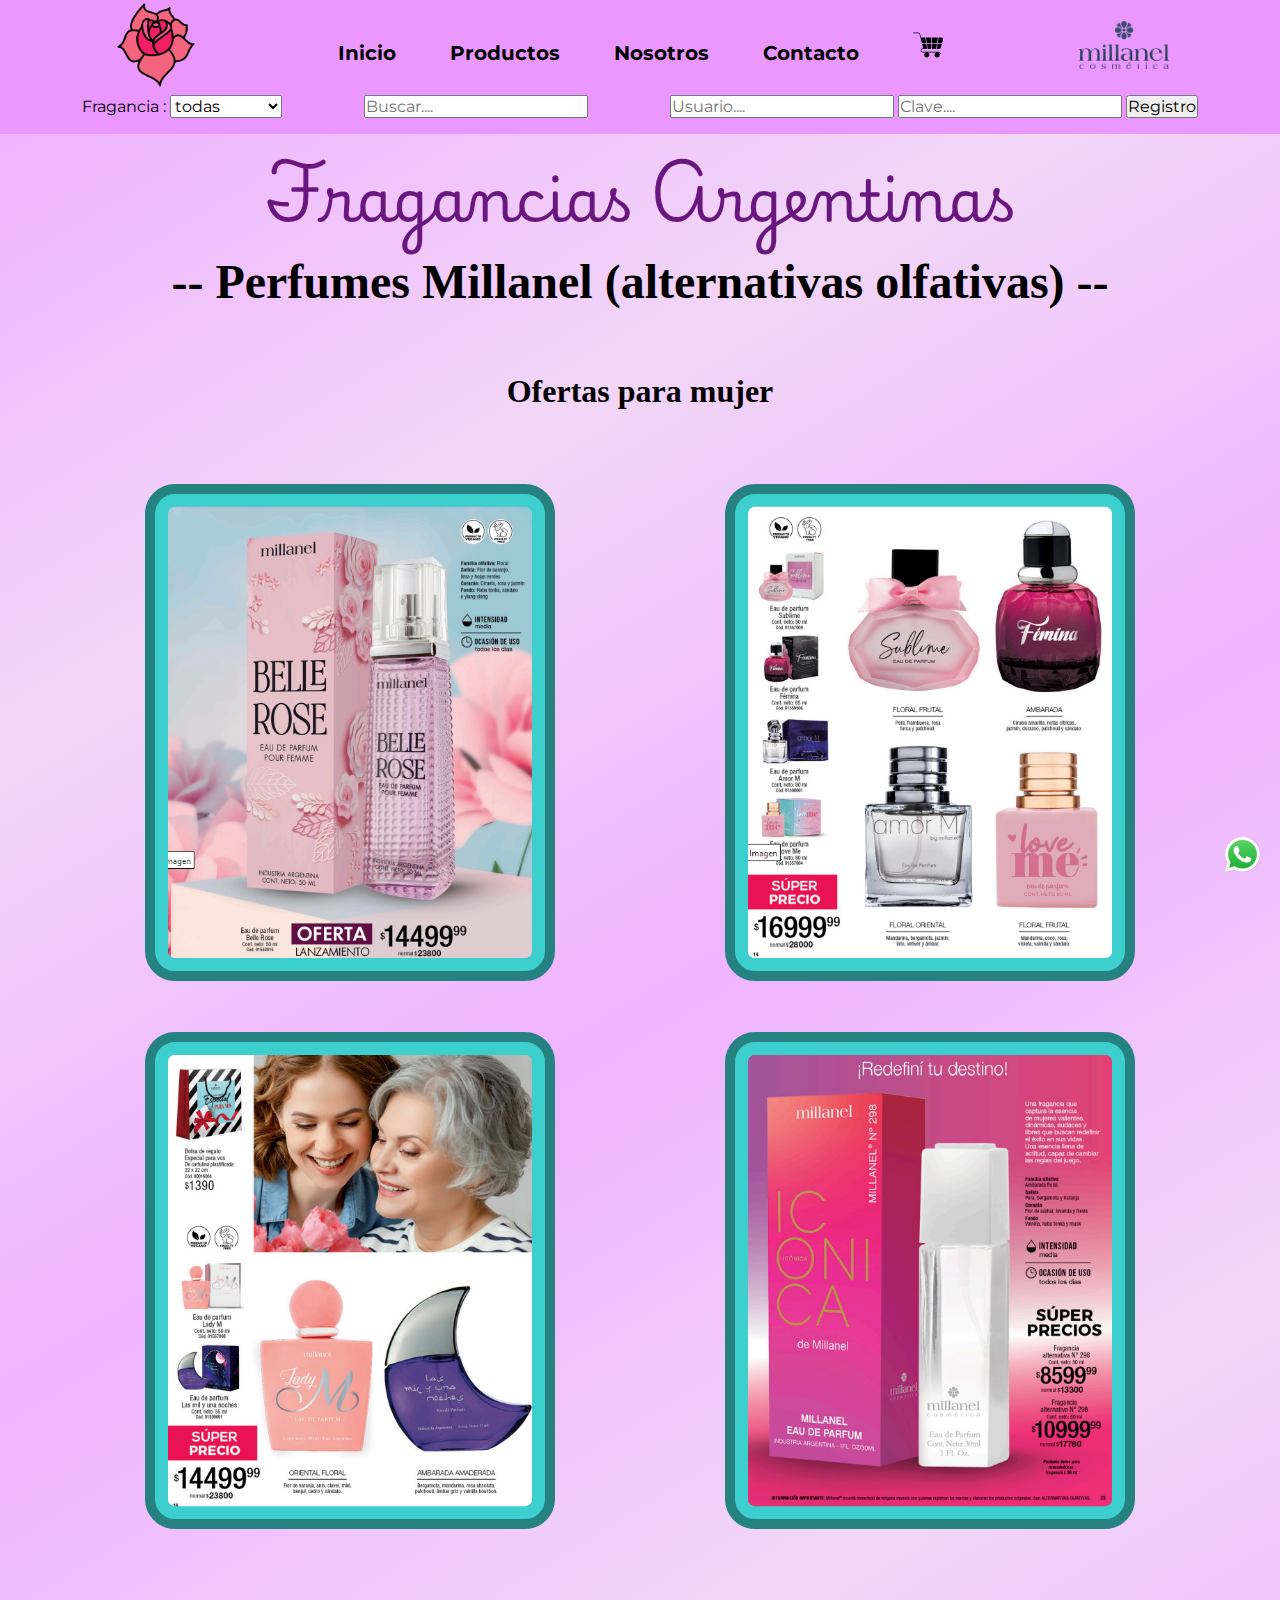
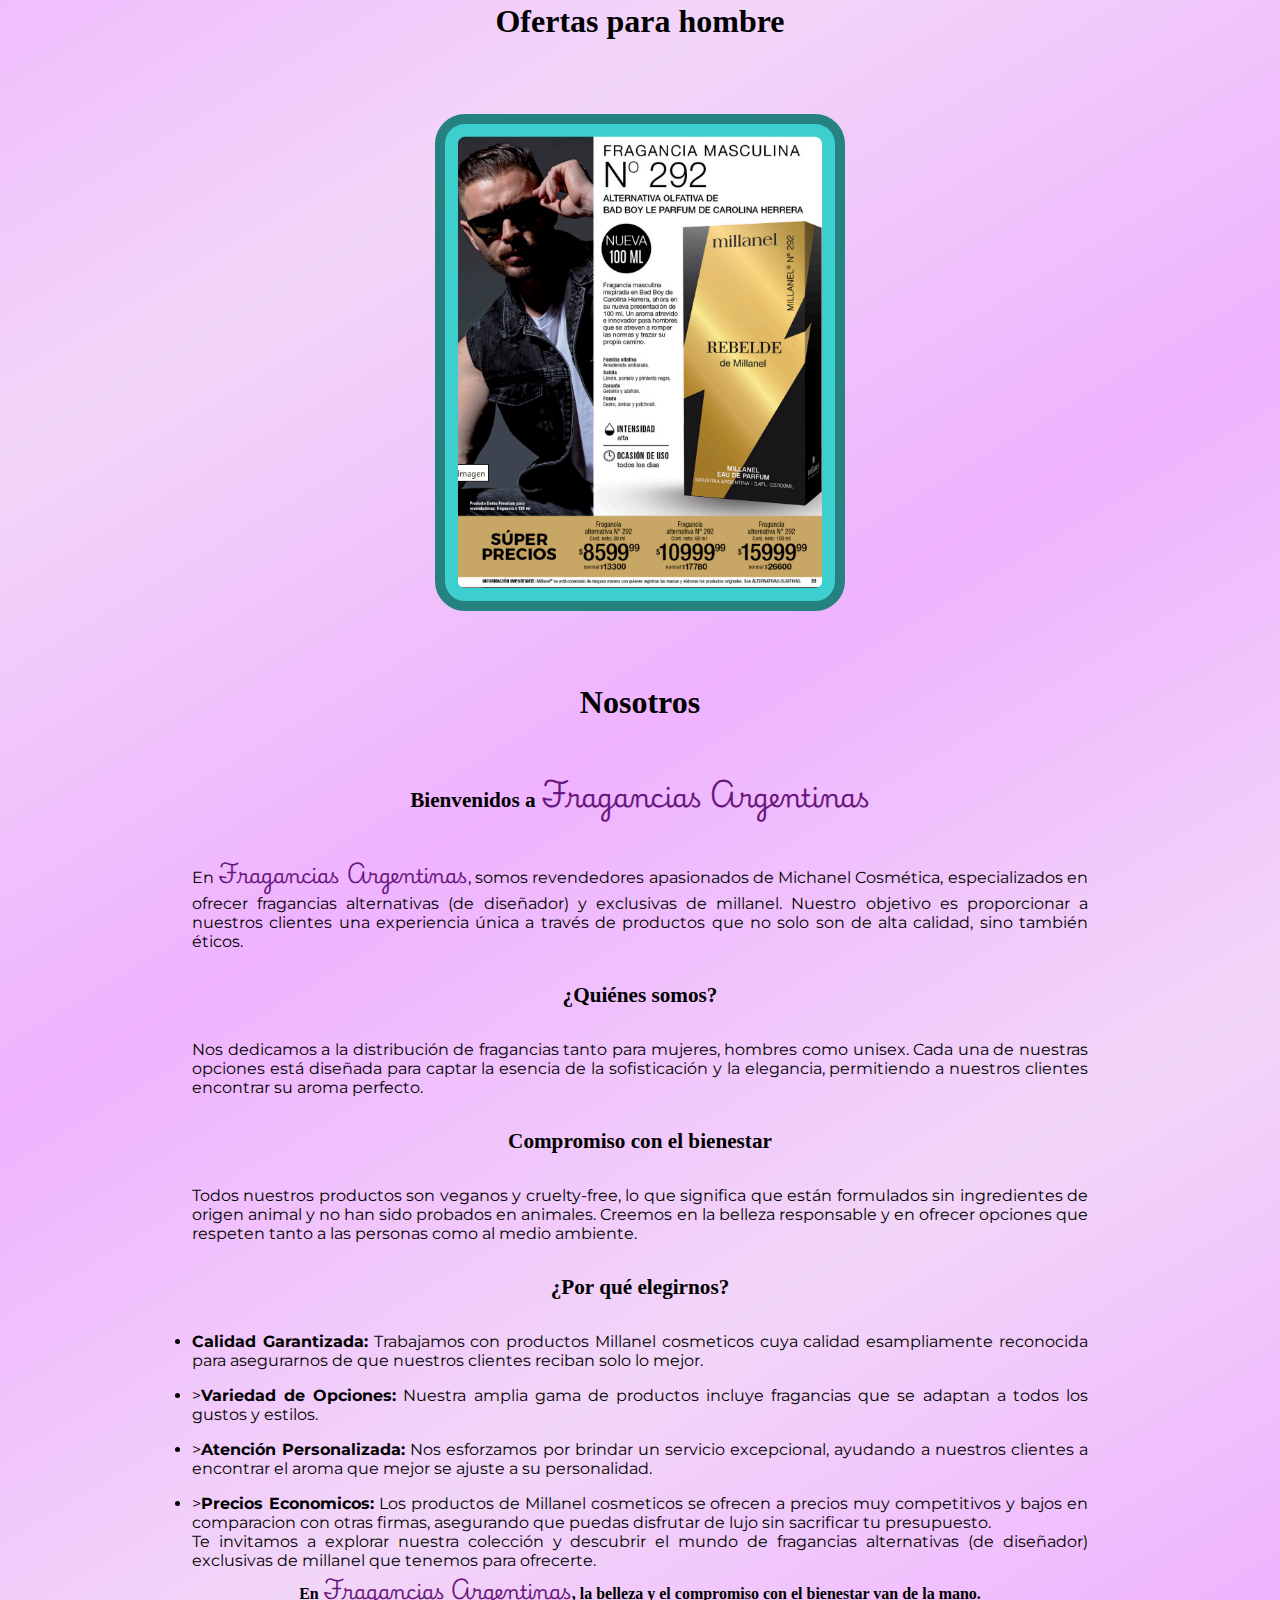
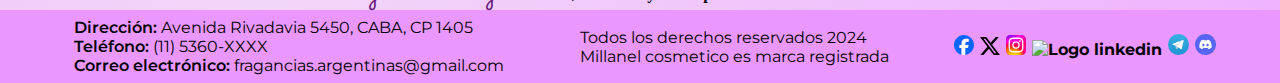
==== commit 29a6d7f2: "Add files via upload" ====
--- a/index.html
+++ b/index.html
@@ -9,7 +9,7 @@
     <link rel="stylesheet" href="./css/estilos.css">
   </head>
   <body>
-    <header id="header" class="colorPrincipal">
+    <header id="header" class="color_principal">
       <section class="contenedor_header">
         <div class="header-flex-item">
           <a href="index.html">
@@ -49,13 +49,12 @@
         <div class="sub_nav-flex-item"> 
           <input type="text" placeholder="Usuario...."id="RegUsuario">
           <input type="password" placeholder="Clave...."id="RegClave">
-          <button onclick="location.href='./pages/registro.html'">Registro</button>       
-        </section>   
-      </div>
+          <button onclick="location.href='./pages/registro.html'">Registro</button> 
+        </div>      
+      </section>   
     </header>
-    <main>
+    <main class="color_fondo">
       <h1><div class="razonSocial">Fragancias Argentinas</div> -- Perfumes Millanel (alternativas olfativas) --</h1>
-      <h2>Ofertas para mujer</h2>
       <section id="oferta_f">
         <h2>Ofertas para mujer</h2>
         <div class="contenedor_oferta">
@@ -100,50 +99,8 @@
           En <span class="razonSocial">Fragancias Argentinas</span>, la belleza y el compromiso con el bienestar van de la mano. 
         </h4>
     </main>
-    <footer id="footer" class="colorPrincipal">
-      <section class="contenedor_header">
-        <div class="header-flex-item">
-          <a href="index.html">
-            <img class="logo" src="./assets/img/rosa _128px.png" alt="logo de Fragancias Argentinas, un diujo de la flor de la rosa"> 
-          </a>
-        </div>
-        <div class="header-flex-item">
-          <nav>
-            <ul>
-              <li><a href="index.html">Inicio</a></li>   <!-- pagina con ofrtas-->
-              <li><a href="./pages/productos.html">Productos</a></li>
-              <li><a href="#nosotros">Nosotros</a></li>
-              <li><a href="./pages/contacto.html">Contacto</a></li>
-              <li><a href="./pages/carrito.html" >
-                <img src="./assets/img/Redes/CarritoCompras.svg" alt="Logo de carrito de compras" style="width:30px">
-              </a></li>
-            </ul>
-          </nav>
-        </div>
-        <div class="header-flex-item">
-          <a href="https://www.millanel.com" target="_blank">
-            <img class="logo" src="./assets/img/millanel_logo.png" alt="logo de millanel cosmeticos, logotipo flor con nombre debajo "> 
-          </a>
-        </div>
-      </section>
-      <section class="contenedor_sub_nav">
-        <div class="sub_nav-flex-item">
-          <label for="genero">Fragancia :</label>
-          <select name="genero" id="genero">
-            <option value="todos">todas</option>
-            <option value="femenino">femeninas</option>
-            <option value="masculino">masculinas</option>
-            <option value="unisex">unisex</option>  
-          </select> 
-        </div> 
-        <input type="search" placeholder="Buscar...." class="sub_nav-flex-item" id="BusquedaText">   
-        <div class="sub_nav-flex-item"> 
-          <input type="text" placeholder="Usuario...."id="RegUsuario">
-          <input type="password" placeholder="Clave...."id="RegClave">
-          <button onclick="location.href='./pages/registro.html'">Registro</button>       
-        </section>   
-      </div>
-      <section class="comunicacion">
+    <footer id="footer" class="color_principal">
+      <section class="contendor_comunicacion">
         <div class="comunicacion-flex-item">
           <p ><span class="fuenteNegrita60">Dirección:</span> Avenida Rivadavia 5450, CABA, CP 1405</p>
           <p><span class="fuenteNegrita60">Teléfono:</span> (11) 5360-XXXX</p>
@@ -153,12 +110,7 @@
           <p>Todos los derechos reservados 2024</p>
           <p>Millanel cosmetico es marca registrada</p>
         </div>
-      </section>
-      </div>
         <div class="iconos_redes">
-          <a href="https://web.whatsapp.com/"target="_blank">
-            <img src="./assets/img/Redes/WhatsApp.svg" alt="Logo WhatsApp" style="width:21px">
-          </a>
           <a href="https://www.facebook.com" target="_blank">
           <img src="./assets/img/Redes/2023_Facebook_icon.svg" alt="Logo Facebook" style="width:20px">
         </a>
@@ -176,7 +128,11 @@
         </a>
         <a href="https://discord.com/"target="_blank">
           <img src="./assets/img/Redes/discord-round-color-icon.svg" alt="Logo Discord" style="width:21px">
-      </div>   
+        </a>  
+        <a href="https://web.whatsapp.com/send?phone=+5491100000000" class="conf-whatsapp" target="_blank">
+          <img src="./assets/img/Redes/WhatsApp.svg" alt="Logo WhatsApp" >
+        </a> 
+      </section>  
     </footer>
       
       
--- a/css/estilos.css
+++ b/css/estilos.css
@@ -1,52 +1,60 @@
-/*@import url('https://fonts.googleapis.com/css2?family=Berkshire&family=Montserrat:ital,wght@0,100..900;1,100..900&display=swap');
-*/
 @import url('https://fonts.googleapis.com/css2?family=Berkshire+Swash&family=Montserrat:ital,wght@0,100..900;1,100..900&family=Playwrite+AR:wght@100..400&display=swap');
-/*
-@import url('https://fonts.googleapis.com/css2?family=Berkshire+Swash&family=Montserrat:ital,wght@0,100..900;1,100..900&display=swap');
-*/
+/*@import url('https://fonts.googleapis.com/css2?family=Berkshire&family=Montserrat:ital,wght@0,100..900;1,100..900&display=swap');*/
+/*@import url('https://fonts.googleapis.com/css2?family=Berkshire+Swash&family=Montserrat:ital,wght@0,100..900;1,100..900&display=swap');*/
 *{
     /*fuente*/
     font-family: "Montserrat", sans-serif;
-    font-size: 1rem; /* 1 rem es la unidad de medida que establecio en el navegador*/
+    font-size: 1rem; 
     margin:0;
     padding:0;
     box-sizing: border-box;
-
-}
 }
 h1,h2,h3,h4,h5,h6{
     font-family: "Playwrite DE Grund", cursive;
+    text-align:center ;
 }
 .razonSocial{
     font-family: "Playwrite AR", serif;
     color: #69177e;
-    font-size: 1.05em;
-/*    font-family: "Berkshire Swash", serif;
-parrafo es lo minimo 16 pixeles rem de fija en el establecio nave y el em es el mas carcano la refenia
-*/
+    font-size: 1.2em;
 }
 p{
-    font-size: 1rem; /* 1 rem es la unidad de medida que establecio en el navegador*/
+    font-size: 1rem;
 }
 h1{
-    font-size: 2rem; /* 1 rem es la unidad de medida que establecio en el navegador */
+    font-size: 3rem; 
+    margin-bottom: 4rem ;
 }
 h2{
-    font-size: 1.56rem /*25px*/ ;
+    font-size: 2rem;
+    margin: 3rem ;
 }
 h3{
-    font-size: 1.25rem /*20px*/ ;
+    font-size: 1.325rem ;
+    margin: 2rem ;
+}
+.nosotros{
+    margin: 0 15% ;
+    text-align:justify
+}
+li{
+    margin-top: 1rem;
 }
 .fuente50px{
     font-size: 55px;
 }
-
-.colorPrincipal{
+.color_principal{
     background-color: #ea98ff;
     color: black;
     a{
         color:black;
     }
+}
+.color_fondo{
+    background: #efb3ff;
+    background: linear-gradient(121deg,#efb3ff 0%, #f2d6f8 16%, #efb3ff 33%, #f2d6f8 50%, #efb3ff 67%, #f2d6f8 84%, #efb3ff 100%);
+    background: -webkit-linear-gradient(121deg,#efb3ff 0%, #f2d6f8 16%, #efb3ff 33%, #f2d6f8 50%, #efb3ff 67%, #f2d6f8 84%, #efb3ff 100%);
+    background: -moz-linear-gradient(121deg,#efb3ff 0%, #f2d6f8 16%, #efb3ff 33%, #f2d6f8 50%, #efb3ff 67%, #f2d6f8 84%, #efb3ff 100%);
 }
 .fuenteNegrita{
     font-weight: 700;
@@ -54,23 +62,70 @@
 .fuenteNegrita60{
     font-weight: 600;
 }
+.texo_centrado{
+    text-align:center ;
+}
 header, footer{
     .logo{
-        width: 10%;
+        width: 90px;
     }
-    ul{
-        list-style: none;
+    ul{ 
+        list-style-type: none;
     }
+    li {
+        display: inline;
+        margin: auto 25px;
+    }    
     a{
         color:white;
         text-decoration: none;
+        font-size: 20px;
+        font-weight: 700;
+        
     }
-    .fa-whatsapp{
-        color: #25d366;
-        font-size: 64px;
+    .conf-whatsapp{
+        position:fixed;
+        width:35px;
+        bottom: 8px;
+        color:rgb(44, 181, 44);
+        right: 20px;
+        font-size: 5em;
+    }    
+    .contenedor_header{
+        margin:0  auto;
+        display:flex;
+        flex-direction: row;
+        align-content: space-evenly;
+        justify-content:space-evenly;
+        align-items: center; 
+    }
+    .contendor_comunicacion{
+        padding:0.5rem ;
+        display:flex;
+        flex-wrap:wrap;
+        align-content: space-evenly;
+        justify-content:space-evenly;
+        align-items: center; 
+    }
+    .comunicacion-flex-item{
+        margin:0 10px;   
+    }
+    .contenedor_sub_nav{
+        margin:0  auto;
+        display:flex;
+        flex-direction: row;
+        justify-content:space-evenly;
+    }
+    .sub_nav-flex-item{
+        margin-bottom:1rem ;
     }
 }
-
+header{
+    width: 100%;
+    margin: 0;
+    position:sticky;
+    top:0;
+}
 .contenedor_oferta{
     margin:0 auto;
     display:flex;
@@ -78,17 +133,13 @@
     flex-wrap:wrap;
     align-content: space-evenly;
     justify-content:space-evenly;
-    align-items: center;
-    
-    
+    align-items: center;    
 }
 .flex-item{
-    border: 10px solid black;
+    border: 10px solid rgb(38, 129, 129);
     border-radius: 30px; /* 5% */
     background-color: rgb(61, 206, 206);
-    padding: 1.7%;
+    padding: 1%;
     margin: 2%;
-    
-
+    width: 32%;
 }   
-
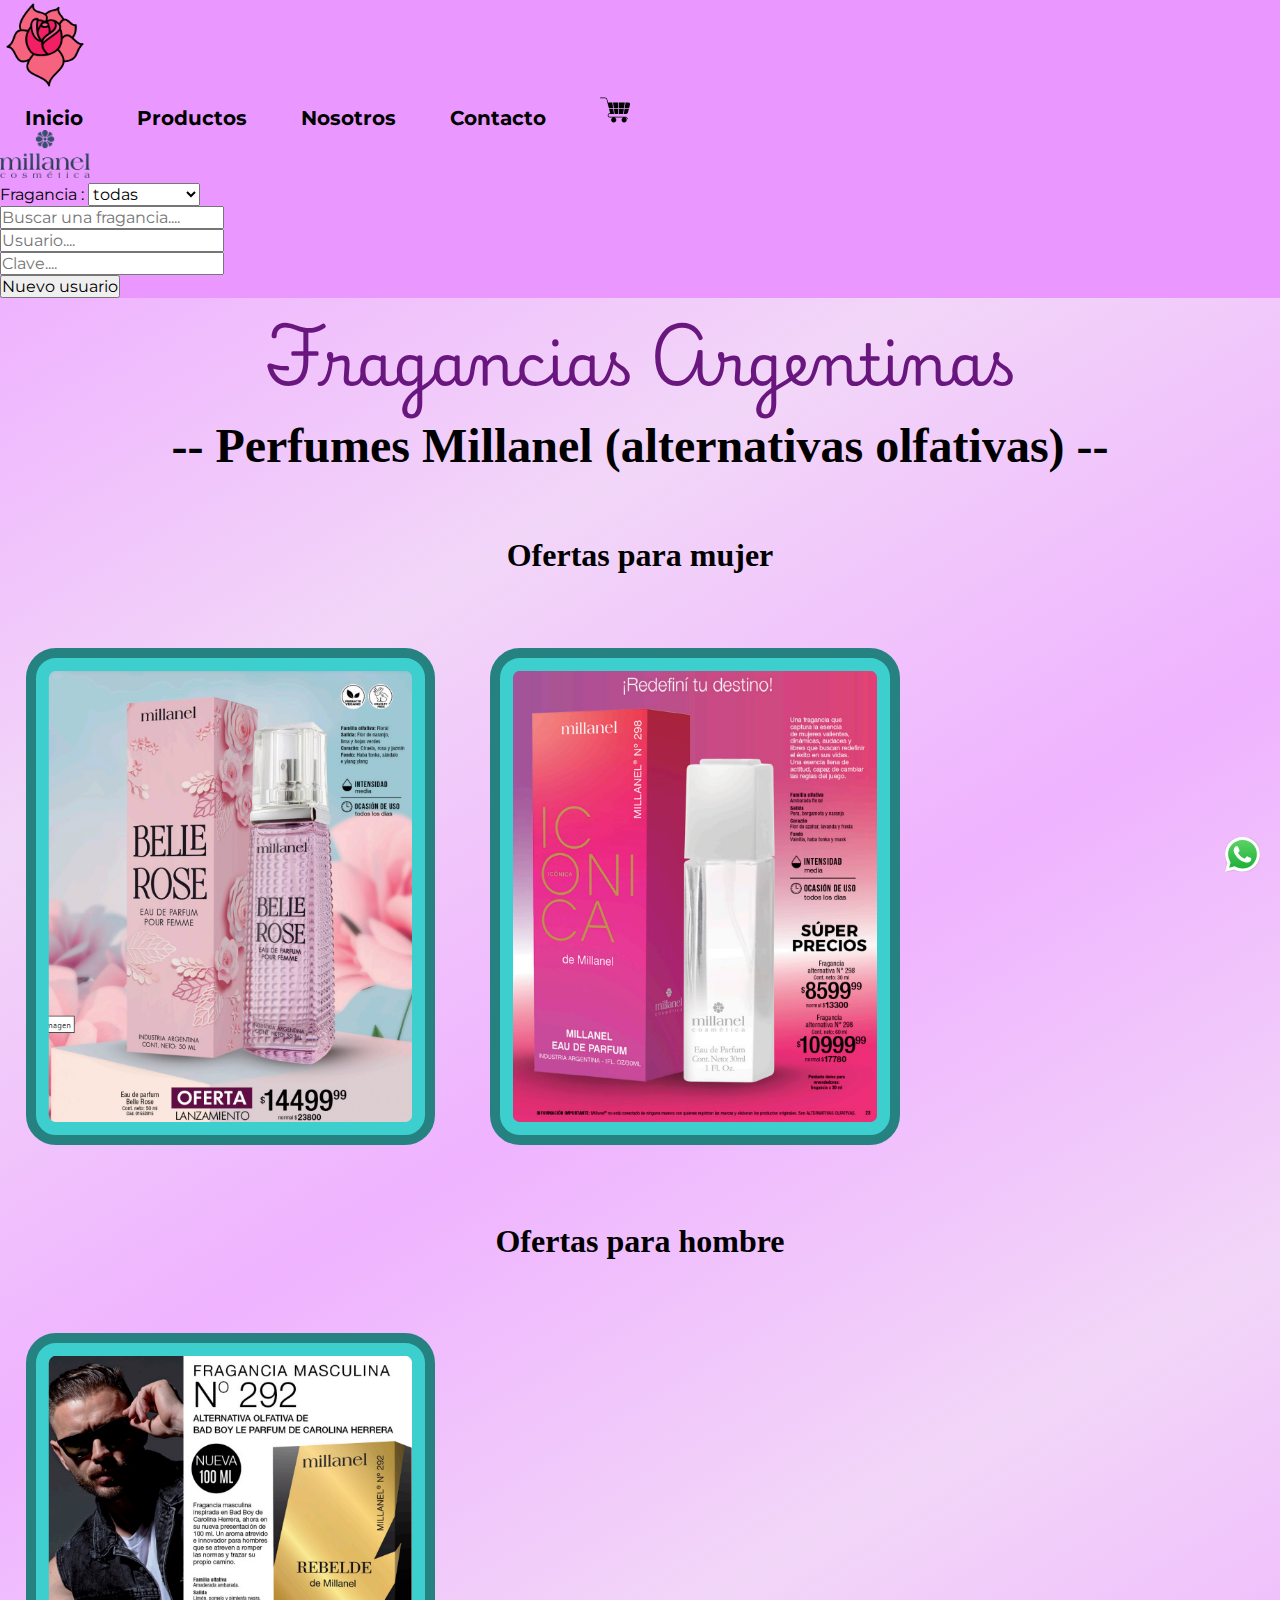
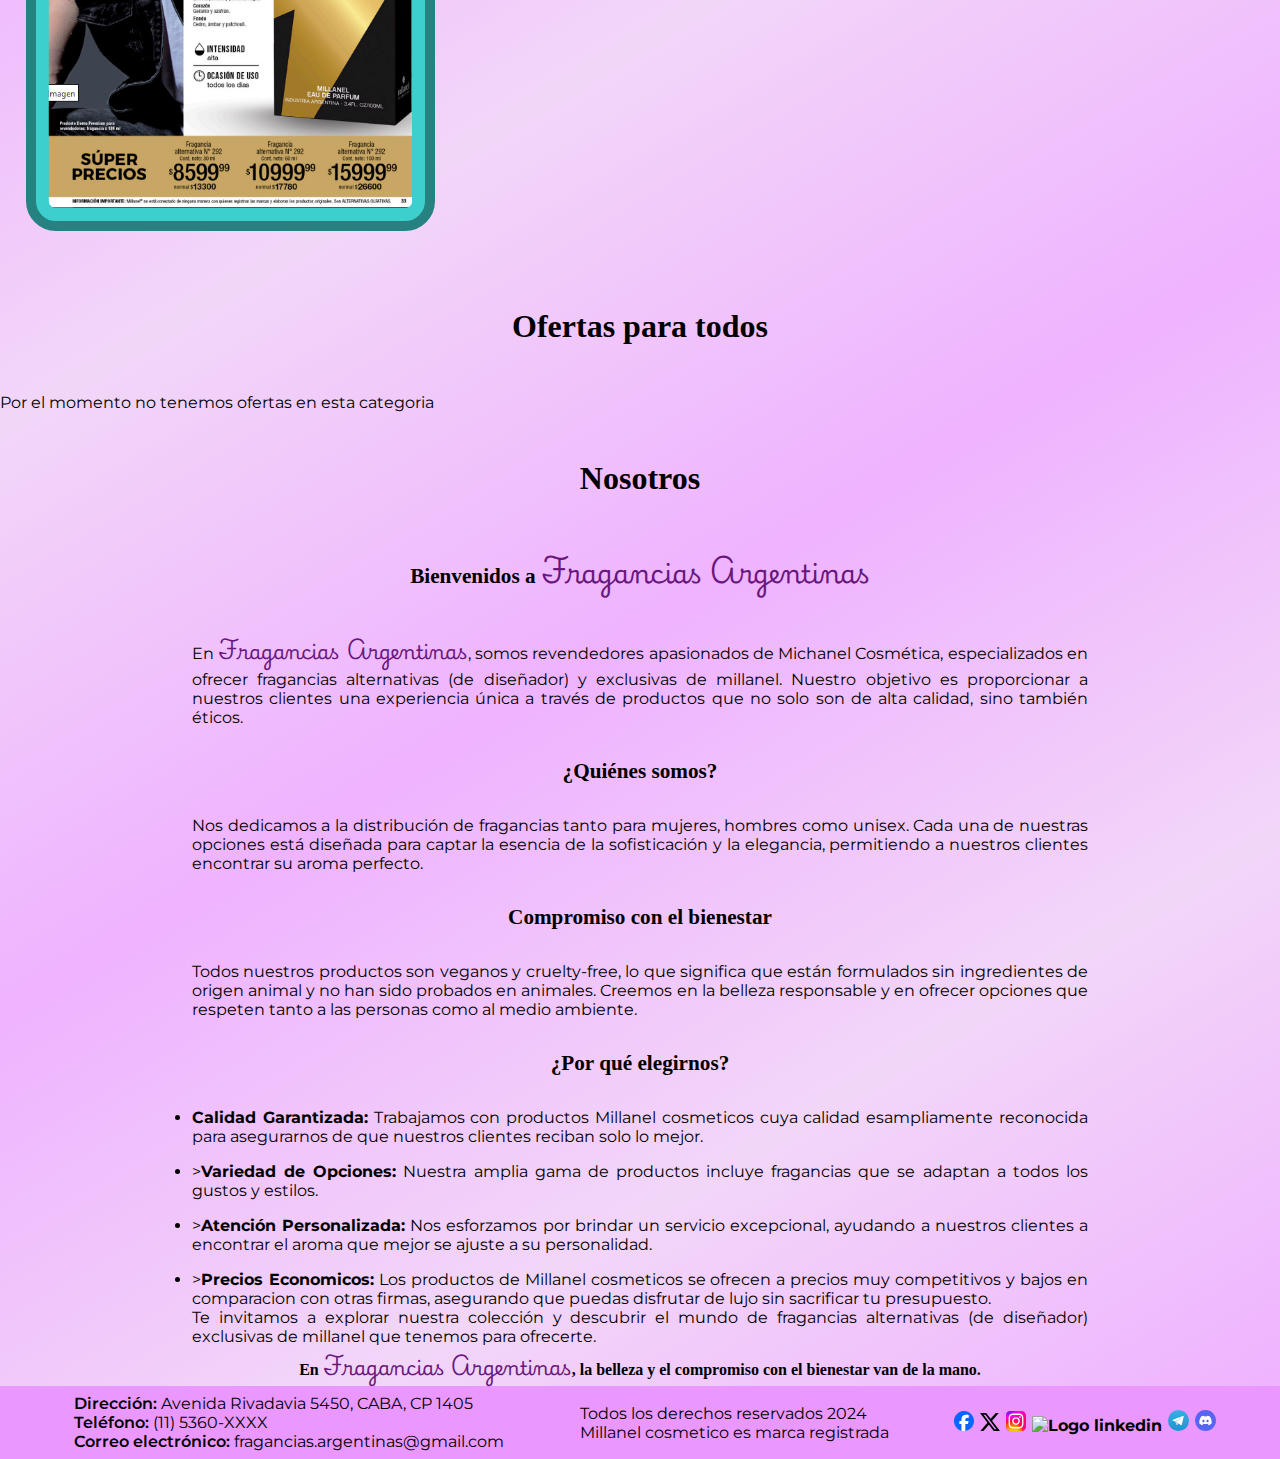
==== commit 2c80d8b8: "Add files via upload" ====
--- a/index.html
+++ b/index.html
@@ -10,13 +10,13 @@
   </head>
   <body>
     <header id="header" class="color_principal">
-      <section class="contenedor_header">
-        <div class="header-flex-item">
+      <section class="container_header_grid">
+        <div class="logo_institucional">
           <a href="index.html">
             <img class="logo" src="./assets/img/rosa _128px.png" alt="logo de Fragancias Argentinas, un diujo de la flor de la rosa"> 
-          </a>
+          </a>        
         </div>
-        <div class="header-flex-item">
+        <div class="menu_principal">
           <nav>
             <ul>
               <li><a href="index.html">Inicio</a></li>   <!-- pagina con ofrtas-->
@@ -27,47 +27,55 @@
                 <img src="./assets/img/Redes/CarritoCompras.svg" alt="Logo de carrito de compras" style="width:30px">
               </a></li>
             </ul>
-          </nav>
+          </nav>        
         </div>
-        <div class="header-flex-item">
+        <div class="logo_productos">
           <a href="https://www.millanel.com" target="_blank">
             <img class="logo" src="./assets/img/millanel_logo.png" alt="logo de millanel cosmeticos, logotipo flor con nombre debajo "> 
           </a>
         </div>
-      </section>
-      <section class="contenedor_sub_nav">
-        <div class="sub_nav-flex-item">
+        <div class="filtro_producto">
           <label for="genero">Fragancia :</label>
-          <select name="genero" id="genero">
-            <option value="todos">todas</option>
+          <select name="opcion_genero" id="opcionGenero">
+            <option value="todos"selected>todas</option>>
             <option value="femenino">femeninas</option>
             <option value="masculino">masculinas</option>
             <option value="unisex">unisex</option>  
-          </select> 
-        </div> 
-        <input type="search" placeholder="Buscar...." class="sub_nav-flex-item" id="BusquedaText">   
-        <div class="sub_nav-flex-item"> 
+          </select>    
+        </div>
+        <div class="busqueda_producto">
+          <input type="search" placeholder="Buscar una fragancia...." id="BusquedaText">   
+        </div>
+        <div class="cta_usuario_sup">
           <input type="text" placeholder="Usuario...."id="RegUsuario">
+        </div>
+        <div class="cta_usuario_inf">
           <input type="password" placeholder="Clave...."id="RegClave">
-          <button onclick="location.href='./pages/registro.html'">Registro</button> 
-        </div>      
-      </section>   
+        </div>
+        <div class="cta_usuario_reg">
+          <button onclick="location.href='./pages/registro.html'">Nuevo usuario</button> 
+        </div>
+      </section>
     </header>
     <main class="color_fondo">
       <h1><div class="razonSocial">Fragancias Argentinas</div> -- Perfumes Millanel (alternativas olfativas) --</h1>
       <section id="oferta_f">
         <h2>Ofertas para mujer</h2>
-        <div class="contenedor_oferta">
+        <div class="flex-container-oferta">
           <img src="./assets/img/ofertas/Oferta1.jpg" alt="Oferta1, imagen perfume Belle Rose" class="flex-item">
-          <img src="./assets/img/ofertas/Oferta3.jpg" alt="Oferta3, imagen perfumes Sublme,Fémina,Amor M,Love me" class="flex-item">    
-          <img src="./assets/img/ofertas/Oferta4.jpg" alt="Oferta4, imagen perfumes Lady M, Las mil y  una noches" class="flex-item">      
           <img src="./assets/img/ofertas/Oferta5.jpg" alt="Oferta5, imagen perfume Icónica" class="flex-item">
         </div>
       </section>
       <section id="oferta_m">
         <h2>Ofertas para hombre</h2>
-        <div class="contenedor_oferta" >
+        <div class="flex-container-oferta" >
           <img src="./assets/img/ofertas/Oferta6.jpg" alt="Oferta6, imagen perfume Rebelde" class="flex-item">
+        </div>
+      </section>
+      <section id="oferta_U">
+        <h2>Ofertas para todos</h2>
+        <div class="flex-container-oferta" >
+          <p>Por el momento no tenemos ofertas en esta categoria</p>
         </div>
       </section>
       <section class="nosotros" id="nosotros">
